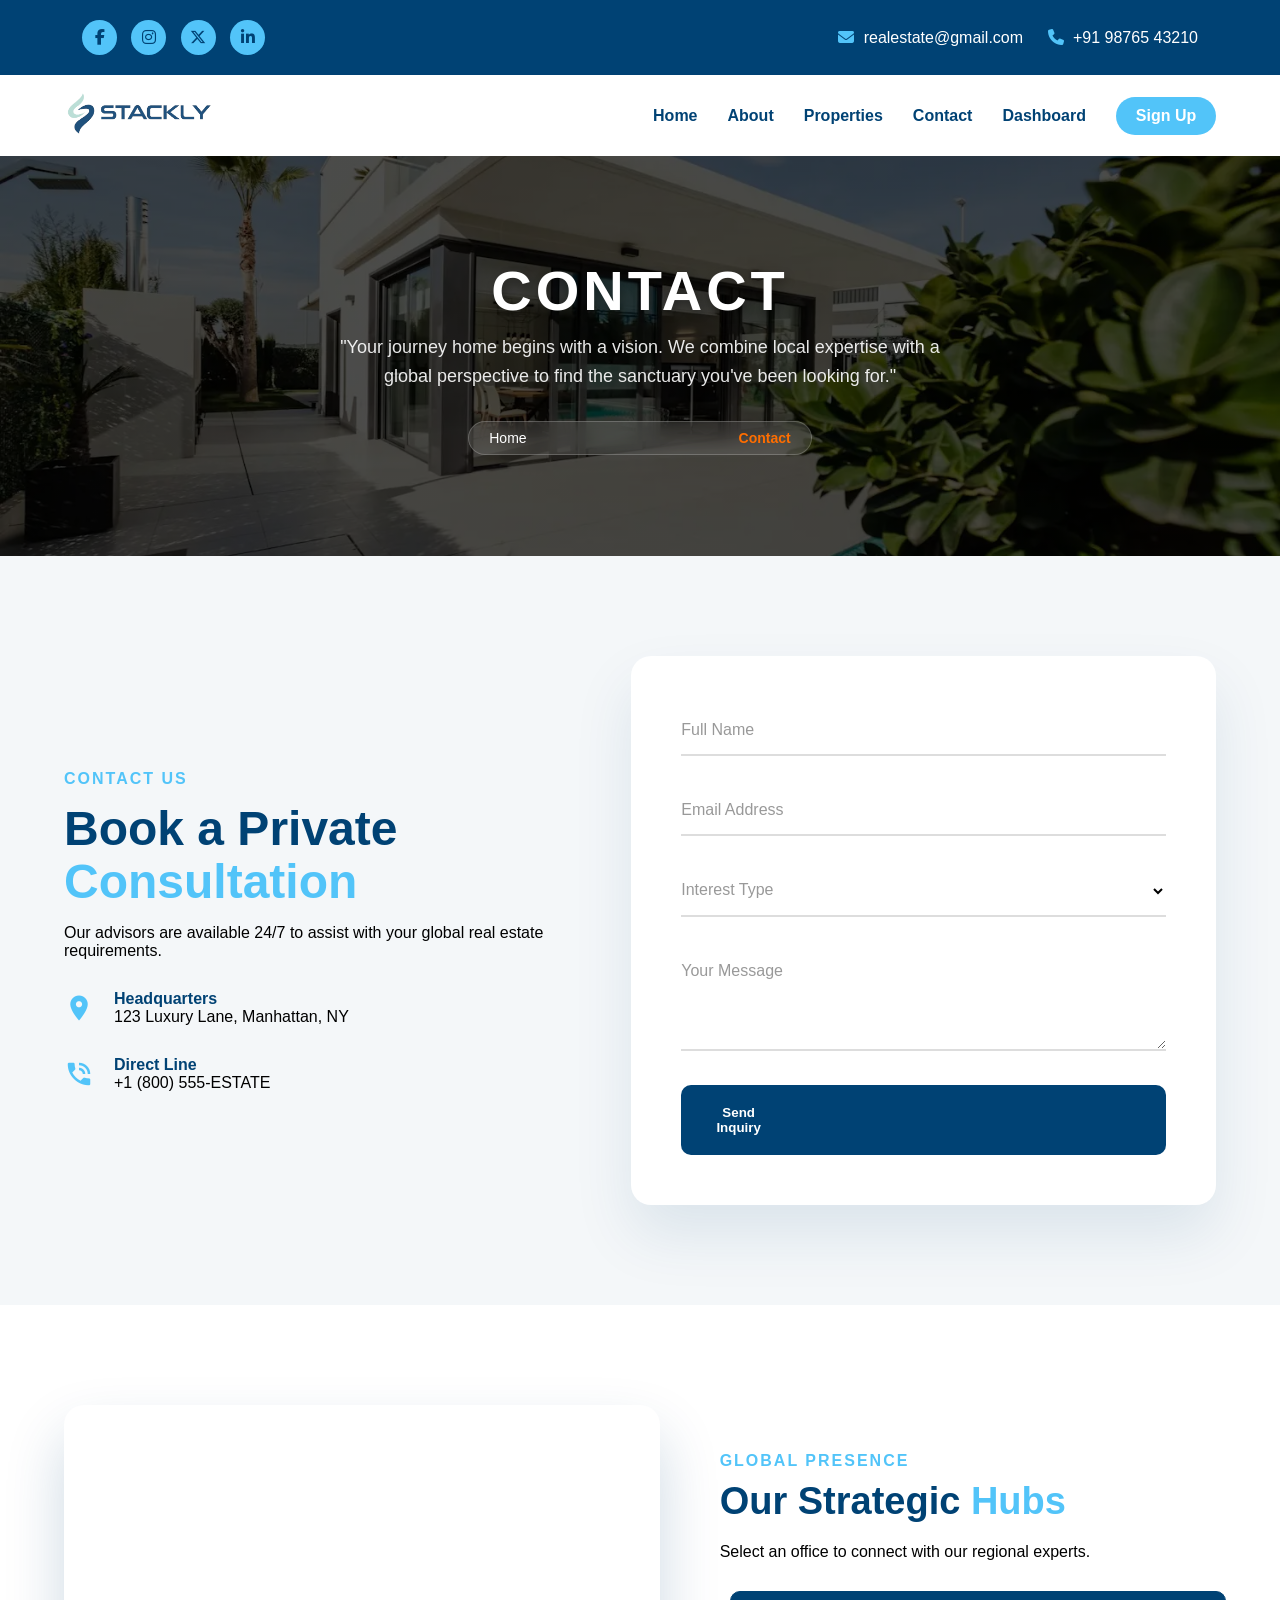
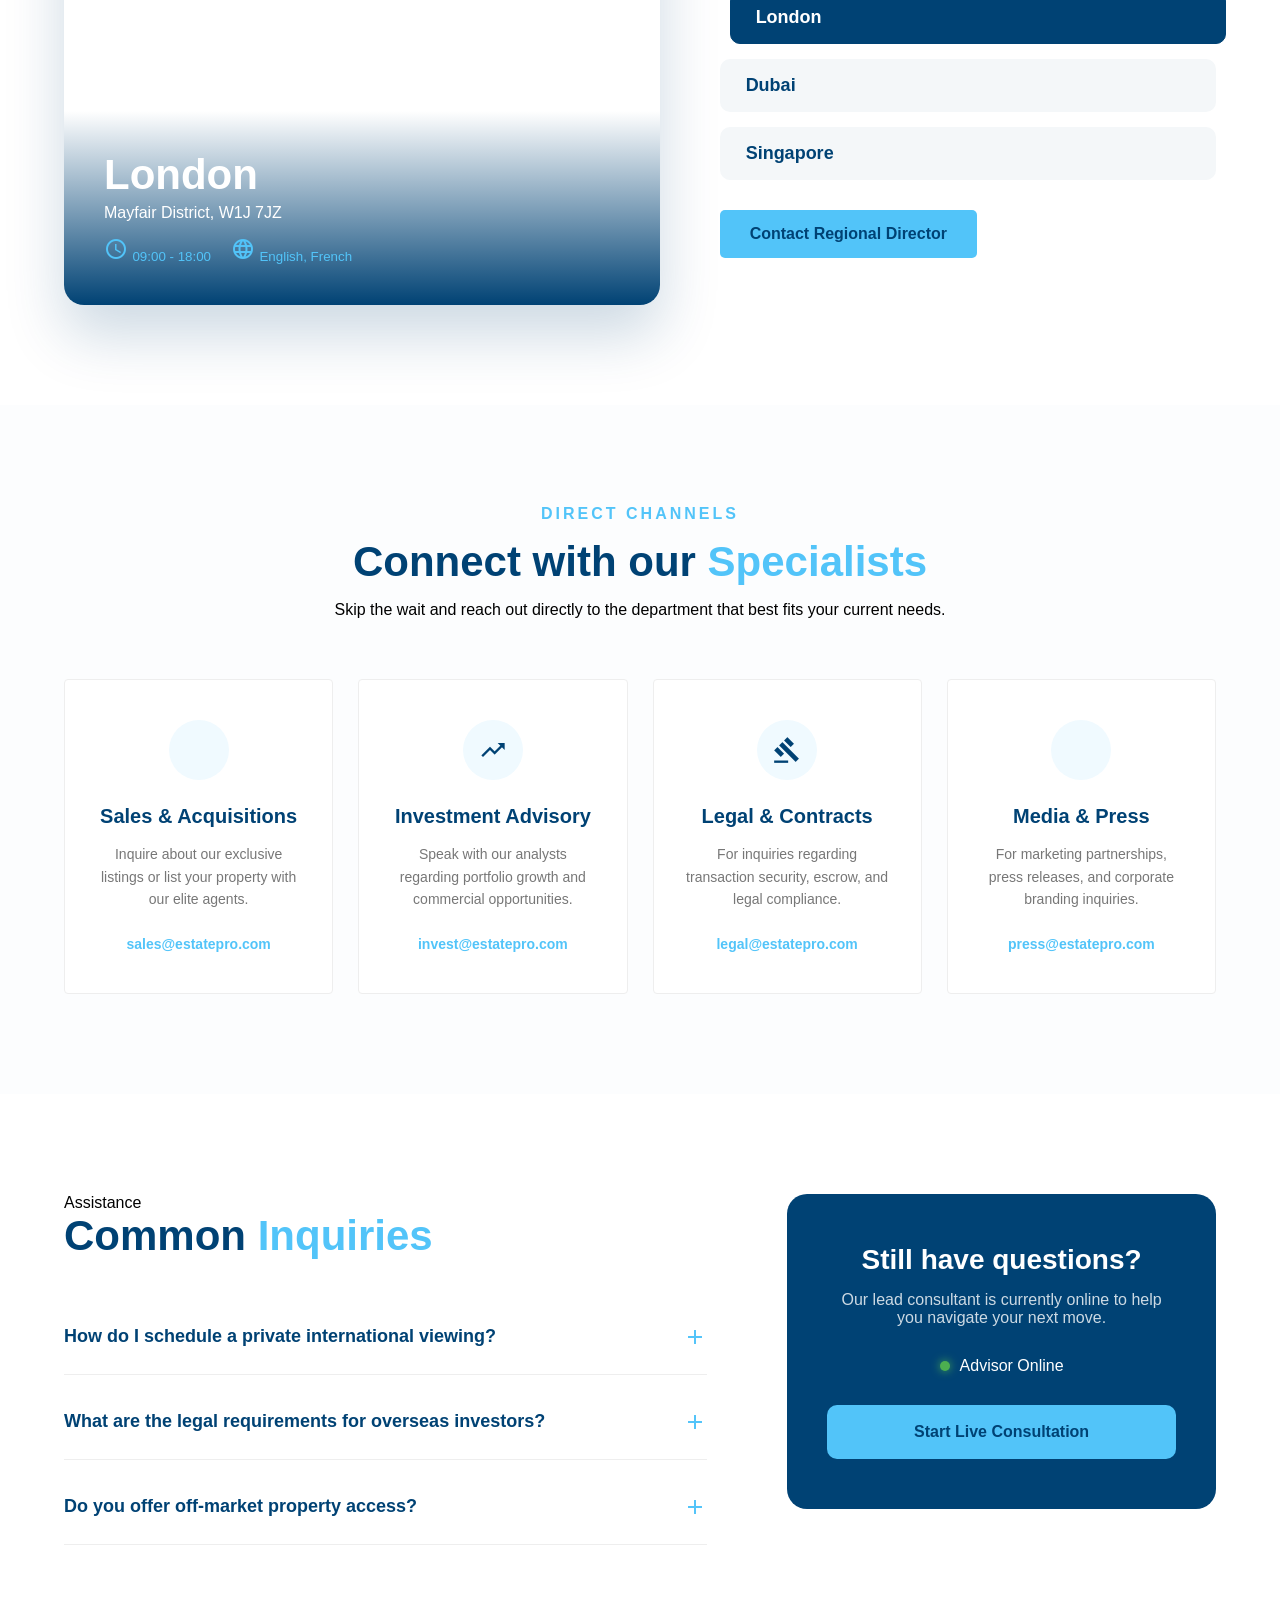
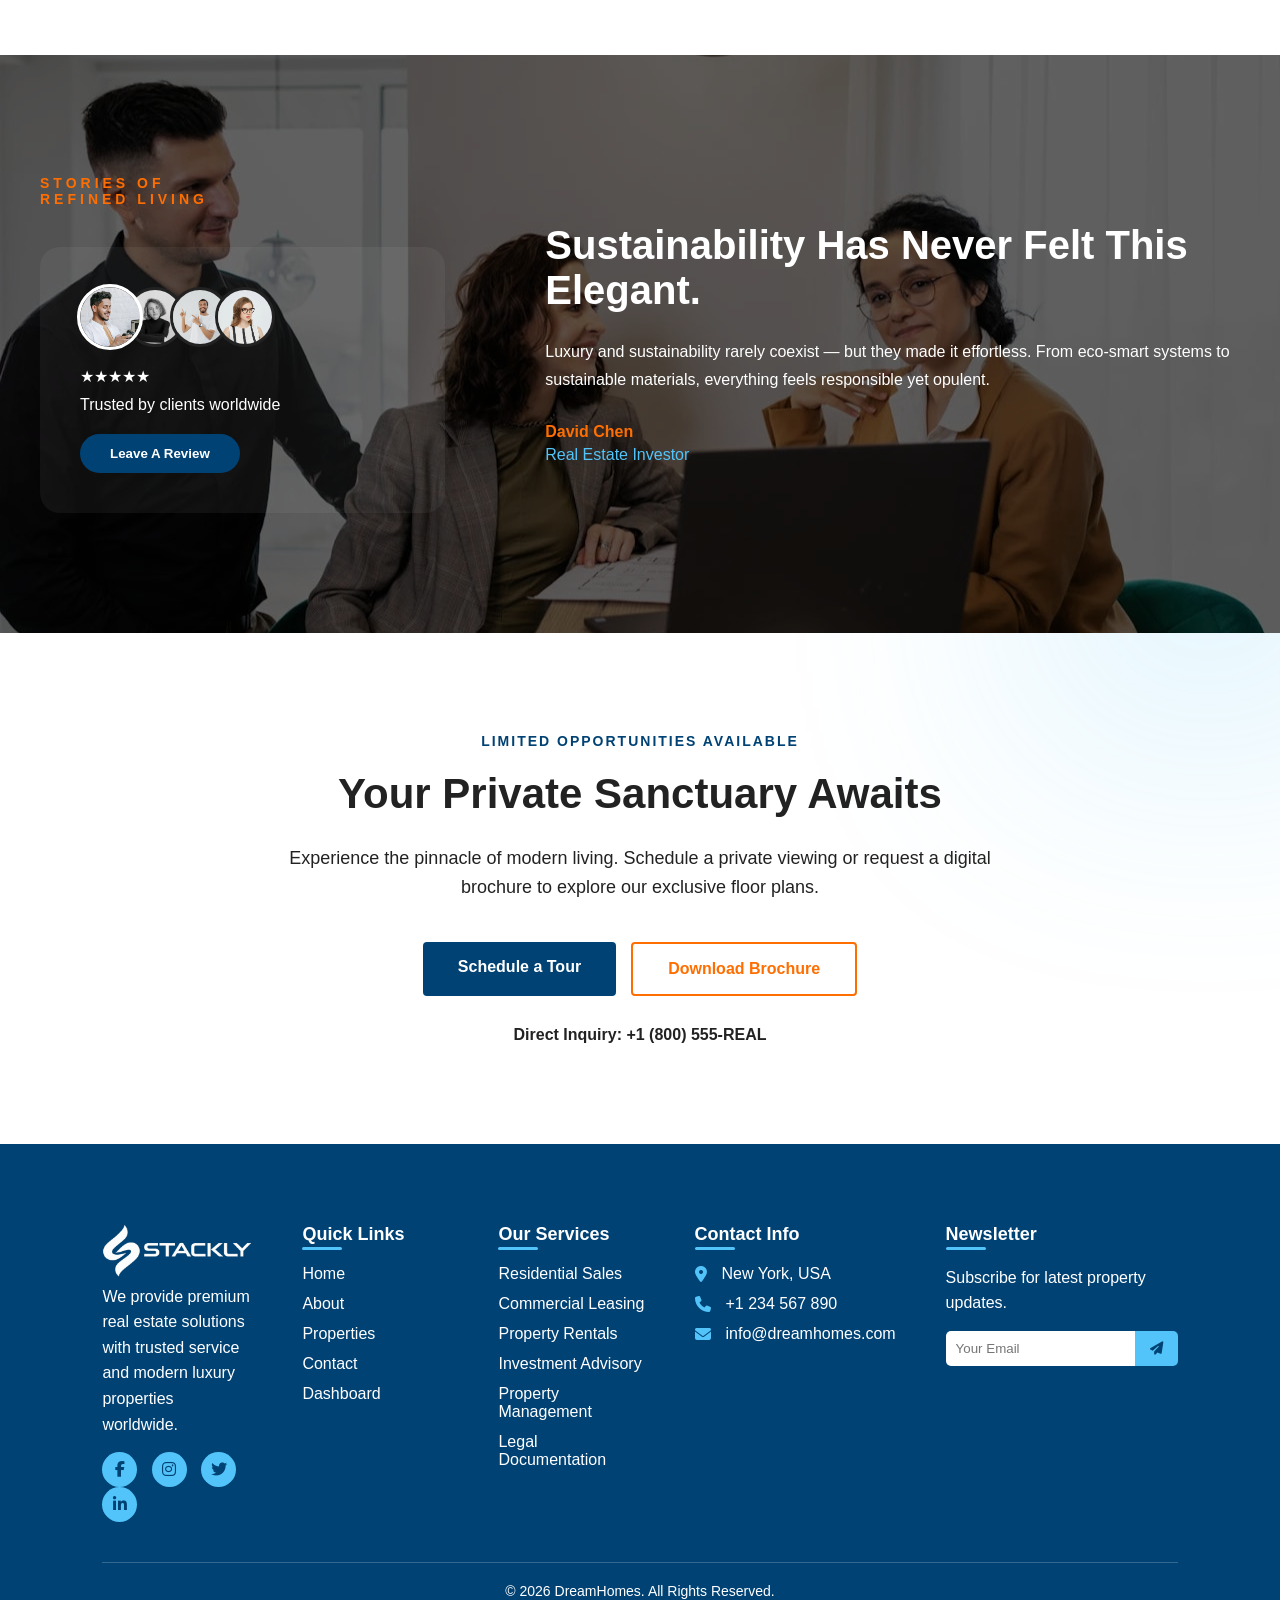
==== contact.html @ 5b85e0fb "Add files via upload" ====
<!DOCTYPE html>
<html lang="en">

<head>
    <meta charset="UTF-8">
    <meta name="viewport" content="width=device-width, initial-scale=1.0">
    <title>Real Estate</title>

    <link rel="icon" href="./bg remove.webp">
    <link rel="stylesheet" href="./contact.css">
    <link href="https://unpkg.com/aos@2.3.4/dist/aos.css" rel="stylesheet">
        <link href="https://fonts.googleapis.com/icon?family=Material+Icons" rel="stylesheet">

    <link rel="stylesheet" href="https://cdnjs.cloudflare.com/ajax/libs/font-awesome/6.5.1/css/all.min.css">
</head>

<body>
    <!-- TOP HEADER -->
    <header class="top-header">
        <div class="top-container">

            <div class="social-icons">
                <a href="./404.html"><i class="fa-brands fa-facebook-f"></i></a>
                <a href="./404.html"><i class="fa-brands fa-instagram"></i></a>
                <a href="./404.html"><i class="fa-brands fa-x-twitter"></i></a>
                <a href="./404.html"><i class="fa-brands fa-linkedin-in"></i></a>
            </div>

            <div class="contact-info">
                <span>
                    <a href="./404.html"><i class="fa-solid fa-envelope"></i> realestate@gmail.com</a>
                </span>
                <span>
                    <a href="./404.html"><i class="fa-solid fa-phone"></i> +91 98765 43210</a>
                </span>
            </div>

        </div>
    </header>


    <!-- MAIN HEADER -->
    <header class="main-header">
        <div class="nav-container">

            <div class="logo">
                <a href="#"><img src="./stackly.webp" alt="stackly" width="150px"></a>
            </div>

            <nav class="nav-links">
                <a href="./index.html">Home</a>
                <a href="./about.html">About</a>
                <a href="./properties.html">Properties</a>
                <a href="./contact.html">Contact</a>
                <a href="./dashboard.html">Dashboard</a>
                <a class="sign" href="./sign.html">Sign Up</a>
            </nav>

            <div class="hamburger" id="hamburger">
                <i class="fa-solid fa-bars"></i>
            </div>

        </div>
    </header>








    <div class="sec-hero-container" data-aos="fade-up">
        <h1>Contact</h1>
        <p class="hero-caption">"Your journey home begins with a vision. We combine local expertise with a global
            perspective to find the sanctuary you've been looking for."</p>

        <div class="breadcrumb">
            <a href="index.html">Home</a>
            <span class="material-icons">double_arrow</span>
            <a href="about.html" class="active">Contact</a>
        </div>
    </div>










    <section class="contact-premium">
    <div class="contact-container">
        <div class="contact-info-box">
            <span class="tag">Contact Us</span>
            <h2>Book a Private <br><span class="accent">Consultation</span></h2>
            <p>Our advisors are available 24/7 to assist with your global real estate requirements.</p>
            
            <div class="contact-methods">
                <div class="method-item">
                    <span class="material-icons">location_on</span>
                    <div>
                        <h4>Headquarters</h4>
                        <p>123 Luxury Lane, Manhattan, NY</p>
                    </div>
                </div>
                <div class="method-item">
                    <span class="material-icons">phone_in_talk</span>
                    <div>
                        <h4>Direct Line</h4>
                        <p>+1 (800) 555-ESTATE</p>
                    </div>
                </div>
            </div>
        </div>

        <div class="contact-form-wrapper">
            <form id="premium-form">
                <div class="input-group">
                    <input type="text" required>
                    <label>Full Name</label>
                </div>
                <div class="input-group">
                    <input type="email" required>
                    <label>Email Address</label>
                </div>
                <div class="input-group">
                    <select required>
                        <option value="" disabled selected></option>
                        <option>Residential Acquisition</option>
                        <option>Commercial Investment</option>
                        <option>Property Management</option>
                    </select>
                    <label>Interest Type</label>
                </div>
                <div class="input-group">
                    <textarea rows="4" required></textarea>
                    <label>Your Message</label>
                </div>
                <button type="submit" class="submit-btn">
                    <span>Send Inquiry</span>
                    <span class="material-icons">arrow_right_alt</span>
                </button>
            </form>
        </div>
    </div>
</section>









<section class="location-teleporter">
    <div class="teleport-container">
        <div class="teleport-window">
            <div id="city-bg" class="city-bg"></div>
            <div class="overlay-details">
                <h2 id="office-city">London</h2>
                <p id="office-address">Mayfair District, W1J 7JZ</p>
                <div class="office-stats">
                    <span><i class="material-icons">schedule</i> <small id="office-time">09:00 - 18:00</small></span>
                    <span><i class="material-icons">language</i> <small id="office-lang">English, French</small></span>
                </div>
            </div>
        </div>

        <div class="teleport-controls">
            <span class="pre-title">Global Presence</span>
            <h3>Our Strategic <span class="accent">Hubs</span></h3>
            <p>Select an office to connect with our regional experts.</p>
            
            <div class="city-selector">
                <button class="city-btn active" data-city="London" data-address="Mayfair District, W1J 7JZ" data-time="09:00 - 18:00" data-lang="English, French" data-img="https://images.unsplash.com/photo-1486406146926-c627a92ad1ab?auto=format&fit=crop&w=1200&q=80">London</button>
                <button class="city-btn" data-city="Dubai" data-address="Downtown Burj Khalifa, Level 88" data-time="08:00 - 17:00" data-lang="Arabic, English" data-img="https://images.unsplash.com/photo-1512453979798-5ea266f8880c?auto=format&fit=crop&w=1200&q=80">Dubai</button>
                <button class="city-btn" data-city="Singapore" data-address="Marina Bay Financial Centre" data-time="09:00 - 18:00" data-lang="Mandarin, English" data-img="https://images.unsplash.com/photo-1525625230556-8e8ad8aaad9d?auto=format&fit=crop&w=1200&q=80">Singapore</button>
            </div>

            <a href="tel:+123456789" class="call-action">
                Contact Regional Director
            </a>
        </div>
    </div>
</section>








<section class="support-grid-section">
    <div class="support-header">
        <span class="pre-title">Direct Channels</span>
        <h2>Connect with our <span class="accent">Specialists</span></h2>
        <p>Skip the wait and reach out directly to the department that best fits your current needs.</p>
    </div>

    <div class="support-wrapper">
        <div class="support-card">
            <div class="support-icon">
                <span class="material-icons">real_estate_agent</span>
            </div>
            <h3>Sales & Acquisitions</h3>
            <p>Inquire about our exclusive listings or list your property with our elite agents.</p>
            <a href="mailto:sales@estatepro.com" class="support-link">sales@estatepro.com</a>
        </div>

        <div class="support-card">
            <div class="support-icon">
                <span class="material-icons">trending_up</span>
            </div>
            <h3>Investment Advisory</h3>
            <p>Speak with our analysts regarding portfolio growth and commercial opportunities.</p>
            <a href="mailto:invest@estatepro.com" class="support-link">invest@estatepro.com</a>
        </div>

        <div class="support-card">
            <div class="support-icon">
                <span class="material-icons">gavel</span>
            </div>
            <h3>Legal & Contracts</h3>
            <p>For inquiries regarding transaction security, escrow, and legal compliance.</p>
            <a href="mailto:legal@estatepro.com" class="support-link">legal@estatepro.com</a>
        </div>

        <div class="support-card">
            <div class="support-icon">
                <span class="material-icons">campaign</span>
            </div>
            <h3>Media & Press</h3>
            <p>For marketing partnerships, press releases, and corporate branding inquiries.</p>
            <a href="mailto:press@estatepro.com" class="support-link">press@estatepro.com</a>
        </div>
    </div>
</section>









<section class="faq-cta-section">
    <div class="faq-container">
        <div class="faq-content">
            <span class="pre-title">Assistance</span>
            <h2>Common <span class="accent">Inquiries</span></h2>
            
            <div class="accordion">
                <div class="acc-item">
                    <div class="acc-header">
                        <span>How do I schedule a private international viewing?</span>
                        <i class="material-icons">add</i>
                    </div>
                    <div class="acc-body">
                        <p>We provide full concierge services, including private jet charters and luxury accommodations, for our international clients wishing to view properties in person.</p>
                    </div>
                </div>

                <div class="acc-item">
                    <div class="acc-header">
                        <span>What are the legal requirements for overseas investors?</span>
                        <i class="material-icons">add</i>
                    </div>
                    <div class="acc-body">
                        <p>Our in-house legal team specializes in international acquisitions, ensuring all tax structures and compliance measures are met for your specific region.</p>
                    </div>
                </div>

                <div class="acc-item">
                    <div class="acc-header">
                        <span>Do you offer off-market property access?</span>
                        <i class="material-icons">add</i>
                    </div>
                    <div class="acc-body">
                        <p>Yes, over 30% of our luxury portfolio is "Pocket Listings" which are never publicly advertised. Connect with a director for access.</p>
                    </div>
                </div>
            </div>
        </div>

        <div class="final-cta-card">
            <h3>Still have questions?</h3>
            <p>Our lead consultant is currently online to help you navigate your next move.</p>
            <div class="advisor-status">
                <div class="status-dot"></div>
                <span>Advisor Online</span>
            </div>
            <a href="#" class="chat-btn">Start Live Consultation</a>
        </div>
    </div>
</section>





    

    <section class="testimonials" data-aos="zoom-in">

        <div class="testimonial-overlay"></div>

        <div class="testimonial-wrapper">

            <div class="testimonial-left">

                <h5 class="small-heading">STORIES OF<br>REFINED LIVING</h5>

                <div class="testimonial-card">

                    <div class="user-thumbs">
                        <img src="./m2-testi.webp" data-id="0" class="active">
                        <img src="./f1-testi.webp" data-id="1">
                        <img src="./m3-testi.webp" data-id="2">
                        <img src="./f3-testi.webp" data-id="3">
                    </div>

                    <div class="rating">
                        ★★★★★
                    </div>

                    <p>Trusted by clients worldwide</p>

                    <button>Leave A Review</button>

                </div>

            </div>

            <div class="testimonial-right">

                <div class="testimonial-content active">
                    <h2>Sustainability Has Never Felt This Elegant.</h2>
                    <p>
                        Luxury and sustainability rarely coexist — but they made it effortless.
                        From eco-smart systems to sustainable materials, everything feels
                        responsible yet opulent.
                    </p>
                    <div class="client-info">
                        <h4>David Chen</h4>
                        <span>Real Estate Investor</span>
                    </div>
                </div>

                <div class="testimonial-content">
                    <h2>A Seamless Buying Experience.</h2>
                    <p>
                        The team guided us with transparency and expertise.
                        The process was smooth and stress-free.
                    </p>
                    <div class="client-info">
                        <h4>Maria Johnson</h4>
                        <span>Property Buyer</span>
                    </div>
                </div>

                <div class="testimonial-content">
                    <h2>Premium Properties Delivered.</h2>
                    <p>
                        Exceptional listings and strong ROI support.
                        Highly professional service throughout.
                    </p>
                    <div class="client-info">
                        <h4>Arjun Mehta</h4>
                        <span>Entrepreneur</span>
                    </div>
                </div>

                <div class="testimonial-content">
                    <h2>Highly Recommended Experts.</h2>
                    <p>
                        Honest advice and excellent investment planning.
                        Truly a trusted real estate partner.
                    </p>
                    <div class="client-info">
                        <h4>Sophia Lee</h4>
                        <span>Investor</span>
                    </div>
                </div>

            </div>

        </div>

    </section>









    <section class="cta-luxury">
        <div class="cta-overlay"></div>
        <div class="cta-content">
            <span class="cta-subtitle">Limited Opportunities Available</span>
            <h2 class="cta-title">Your Private Sanctuary Awaits</h2>
            <p class="cta-description">
                Experience the pinnacle of modern living. Schedule a private viewing or
                request a digital brochure to explore our exclusive floor plans.
            </p>

            <div class="cta-actions">
                <a href="./404.html" class="btn-main">Schedule a Tour</a>
                <a href="./404.html" class="btn-outline">Download Brochure</a>
            </div>

            <div class="cta-footer">
                <p>Direct Inquiry: <span>+1 (800) 555-REAL</span></p>
            </div>
        </div>
    </section>







    <footer class="footer">

        <div class="footer-container">

             <div class="footer-col">
                <a class="footer-logo" href="#"><img src="./white.webp" alt="" width="150px"></a>
                <p>
                    We provide premium real estate solutions with trusted service
                    and modern luxury properties worldwide.
                </p>

                <div class="social-icons">
                    <a href="./404.html"><i class="fab fa-facebook-f"></i></a>
                    <a href="./404.html"><i class="fab fa-instagram"></i></a>
                    <a href="./404.html"><i class="fab fa-twitter"></i></a>
                    <a href="./404.html"><i class="fab fa-linkedin-in"></i></a>
                </div>
            </div>

             <div class="footer-col">
                <h3>Quick Links</h3>
                <ul>
                    <li><a href="./index.html">Home</a></li>
                    <li><a href="./about.html">About</a></li>
                    <li><a href="./properties.html">Properties</a></li>
                    <li><a href="./contact.html">Contact</a></li>
                    <li><a href="./dashboard.html">Dashboard</a></li>
                </ul>
            </div>

             <div class="footer-col">
                <h3>Our Services</h3>
                <ul>
                    <li><a href="./404.html">Residential Sales</a></li>
                    <li><a href="./404.html">Commercial Leasing</a></li>
                    <li><a href="./404.html">Property Rentals</a></li>
                    <li><a href="./404.html">Investment Advisory</a></li>
                    <li><a href="./404.html">Property Management</a></li>
                    <li><a href="./404.html">Legal Documentation</a></li>
                </ul>
            </div>

             <div class="footer-col">
                <h3>Contact Info</h3>
                <ul class="contact-info">
                    <li><i class="fa-solid fa-location-dot"></i> New York, USA</li>
                    <li><i class="fa-solid fa-phone"></i> +1 234 567 890</li>
                    <li><i class="fa-solid fa-envelope"></i> info@dreamhomes.com</li>
                </ul>
            </div>

             <div class="footer-col">
                <h3>Newsletter</h3>
                <p>Subscribe for latest property updates.</p>

                <form class="footer-form" action="./404.html" method="GET">
                    <input type="email" placeholder="Your Email" required>
                    <button type="submit">
                        <i class="fa-solid fa-paper-plane"></i>
                    </button>
                </form>
            </div>

        </div>

        <div class="footer-bottom">
            <p>© 2026 DreamHomes. All Rights Reserved.</p>
        </div>

    </footer>



    <script src="./contact.js"></script>



    <script src="https://unpkg.com/aos@2.3.4/dist/aos.js"></script>
    <script>
        AOS.init({
            duration: 900,
            easing: 'ease-in-out',
            once: true,   // animation runs only once
        });
    </script>


</body>

</html>
---- contact.css ----
:root {
    --white: rgb(255, 255, 255);
    --black: rgb(34, 34, 34);
    --dark: rgb(0, 66, 116);
    --light: rgb(82, 196, 249);
    --orange: rgb(255, 110, 0);

    --h1: 40px;
    --h3: 26px;

    --p: 16px;
}

* {
    margin: 0;
    padding: 0;
    box-sizing: border-box;
}

body {
    font-family: Arial, sans-serif;
}

.top-header {
    background: var(--dark);
    color: var(--white);
    padding: 8px 0;
    font-size: var(--p);
    padding: 20px;
}

.top-container {
    width: 90%;
    margin: auto;
    display: flex;
    justify-content: space-between;
    align-items: center;
}

.social-icons a {
    margin-right: 15px;
    color: var(--white);
    font-size: var(--p);
    transition: 0.3s;
}

.social-icons a:hover {
    color: var(--gold);
}

.contact-info span a {
    text-decoration: none;
    color: var(--white);
    transition: 0.3s;
}

.contact-info span a:hover {
    color: var(--gold);
}

.contact-info i {
    margin-right: 5px;
    color: var(--light);
}

.contact-info span {
    margin-left: 20px;
}

.main-header {
    background: var(--white);
    box-shadow: 0 2px 8px rgba(0, 0, 0, 0.05);
    position: relative;
}

.nav-container {
    width: 90%;
    margin: auto;
    display: flex;
    justify-content: space-between;
    align-items: center;
    padding: 15px 0;
}

.logo h3 {
    font-size: var(--h3);
}

.nav-links {
    display: flex;
    flex-direction: row;
    justify-content: flex-start;
    align-items: center;
    gap: 30px;
    font-weight: bold;
}

.nav-links a {
    text-decoration: none;
    color: var(--dark);
    font-size: var(--p);
    transition: 0.3s;
}

.nav-links a:hover {
    color: var(--light);
}

.nav-links .sign {
    background-color: var(--light);
    width: 100px;
    border-radius: 50px;
    text-align: center;
    color: var(--white);
    padding: 10px;
    transition: 0.3s;
}

.nav-links .sign:hover {
    color: var(--black);
}

.hamburger {
    display: none;
    font-size: 22px;
    cursor: pointer;
    color: var(--dark);
}

body.menu-open {
    overflow: hidden;
    position: fixed;
    width: 100%;
}


@media (max-width:768px) {

    .top-header .top-container .social-icons {
        display: grid;
        grid-template-columns: repeat(2, 1fr);
    }

    .top-header .top-container .contact-info {
        display: flex;
        flex-direction: column;
    }

    .nav-links {
        position: fixed;
        top: 200px;
        left: 0;
        width: 100%;
        height: 70vh;
        background: var(--white);
        flex-direction: column;
        justify-content: center;
        align-items: center;
        gap: 40px;
        transform: translateX(-100%);
        transition: 0.4s ease;
        z-index: 9999;
        overflow-y: auto;
    }

    .nav-links.active {
        transform: translateX(0);
    }

    .hamburger {
        display: block;
    }

}








.sec-hero-container {
    position: relative;
    height: 400px; 
    width: 100%;
    display: flex;
    flex-direction: column;
    justify-content: center;
    align-items: center;
    overflow: hidden;
    color: var(--white);
    text-align: center;
}

.sec-hero-container::before {
    content: '';
    position: absolute;
    top: 0;
    left: 0;
    width: 100%;
    height: 100%;
    background-image: linear-gradient(rgba(0,0,0, 0.7), rgba(0,0,0, 0.7)), 
                      url('./indicator.webp');
    background-size: cover;
    background-position: center;
    z-index: -1;
    animation: houseZoom 20s infinite alternate ease-in-out;
}

@keyframes houseZoom {
    0% {
        transform: scale(1) rotate(0deg);
    }
    100% {
        transform: scale(1.15) rotate(1deg); 
    }
}

.sec-hero-container h1 {
    font-size: 56px;
    font-weight: 800;
    margin-bottom: 10px;
    text-transform: uppercase;
    letter-spacing: 4px;
    text-shadow: 2px 4px 10px rgba(0,0,0,0.3);
}

.hero-caption {
    max-width: 600px;
    font-size: 18px;
    line-height: 1.6;
    color: var(--white);
    opacity: 0.9;
    margin-bottom: 30px;
    font-weight: 300;
}

.breadcrumb {
    display: flex;
    align-items: center;
    gap: 10px;
    background: rgba(255, 255, 255, 0.1);
    backdrop-filter: blur(10px);
    padding: 8px 20px;
    border-radius: 50px;
    border: 1px solid rgba(255, 255, 255, 0.2);
}

.breadcrumb a {
    color: var(--white);
    text-decoration: none;
    font-size: 14px;
    transition: color 0.3s;
}

.breadcrumb a.active {
    color: var(--orange);
    font-weight: 700;
}

.breadcrumb .material-icons {
    font-size: 16px;
    color: var(--orange);
}

@media (max-width: 768px) {
    .sec-hero-container {
        height: 300px;
    }

    .sec-hero-container h1 {
        font-size: 38px;
        letter-spacing: 2px;
    }

    .hero-caption {
        font-size: 15px;
        padding: 0 20px;
        margin-bottom: 20px;
    }

    .breadcrumb {
        padding: 6px 15px;
    }
    
    .breadcrumb a {
        font-size: 12px;
    }
}








:root {
    --white: rgb(255, 255, 255);
    --dark: rgb(0, 66, 116);
    --light: rgb(82, 196, 249);
    --gray: #f4f7f9;
}

.contact-premium {
    padding: 100px 5%;
    background-color: var(--gray);
}

.contact-container {
    max-width: 1200px;
    margin: 0 auto;
    display: grid;
    grid-template-columns: 1fr 1.2fr;
    gap: 80px;
    align-items: center;
}

.contact-info-box h2 {
    font-size: 48px;
    color: var(--dark);
    line-height: 1.1;
    margin: 15px 0;
}

.contact-info-box .accent { color: var(--light); }
.contact-info-box .tag { color: var(--light); font-weight: 700; text-transform: uppercase; letter-spacing: 2px; }

.method-item {
    display: flex;
    gap: 20px;
    margin-top: 30px;
    align-items: center;
}

.method-item span { color: var(--light); font-size: 30px; }
.method-item h4 { color: var(--dark); margin: 0; }

/* --- Floating Label Form --- */
.contact-form-wrapper {
    background: var(--white);
    padding: 50px;
    border-radius: 20px;
    box-shadow: 0 30px 60px rgba(0, 66, 116, 0.1);
}

.input-group {
    position: relative;
    margin-bottom: 30px;
}

.input-group input, .input-group select, .input-group textarea {
    width: 100%;
    padding: 15px 0;
    border: none;
    border-bottom: 2px solid #ddd;
    outline: none;
    font-size: 16px;
    background: transparent;
    transition: 0.3s;
}

.input-group label {
    position: absolute;
    top: 15px;
    left: 0;
    color: #999;
    pointer-events: none;
    transition: 0.3s;
}

 .input-group input:focus ~ label,
.input-group input:valid ~ label,
.input-group textarea:focus ~ label,
.input-group textarea:valid ~ label,
.input-group select:focus ~ label,
.input-group select:valid ~ label {
    top: -10px;
    font-size: 12px;
    color: var(--light);
    font-weight: 700;
}

.input-group input:focus, .input-group textarea:focus {
    border-bottom-color: var(--light);
}

.submit-btn {
    width: 100%;
    padding: 20px;
    background: var(--dark);
    color: var(--white);
    border: none;
    border-radius: 10px;
    font-weight: 700;
    display: flex;
    justify-content: center;
    align-items: center;
    gap: 10px;
    cursor: pointer;
    transition: 0.3s;
}

.submit-btn:hover {
    background: var(--light);
    color: var(--dark);
    transform: translateY(-5px);
}

 @media (max-width: 768px) {
    .contact-container { grid-template-columns: 1fr; gap: 50px; }
    .contact-info-box h2 { font-size: 32px; }
    .contact-form-wrapper { padding: 30px 20px; }
}





:root {
    --dark: rgb(0, 66, 116);
    --light: rgb(82, 196, 249);
    --white: #ffffff;
}

.location-teleporter {
    padding: 100px 5%;
    background: var(--white);
}

.teleport-container {
    max-width: 1200px;
    margin: 0 auto;
    display: grid;
    grid-template-columns: 1.2fr 1fr;
    gap: 60px;
    align-items: center;
}

/* Image Window Styling */
.teleport-window {
    position: relative;
    height: 500px;
    border-radius: 20px;
    overflow: hidden;
    box-shadow: 0 30px 60px rgba(0, 66, 116, 0.2);
}

.city-bg {
    width: 100%;
    height: 100%;
    background-size: cover;
    background-position: center;
    background-image: url('https://images.unsplash.com/photo-1486406146926-c627a92ad1ab?auto=format&fit=crop&w=1200&q=80');
    transition: transform 1s cubic-bezier(0.19, 1, 0.22, 1), opacity 0.5s;
}

.overlay-details {
    position: absolute;
    bottom: 0;
    left: 0;
    width: 100%;
    padding: 40px;
    background: linear-gradient(transparent, var(--dark));
    color: var(--white);
}

.overlay-details h2 { font-size: 42px; margin-bottom: 5px; }

.office-stats {
    display: flex;
    gap: 20px;
    margin-top: 15px;
    color: var(--light);
}

/* Control Panel Styling */
.teleport-controls .pre-title { color: var(--light); font-weight: 700; text-transform: uppercase; letter-spacing: 2px; }
.teleport-controls h3 { font-size: 38px; color: var(--dark); margin: 10px 0 20px; }
.teleport-controls .accent { color: var(--light); }

.city-selector {
    display: flex;
    flex-direction: column;
    gap: 15px;
    margin: 30px 0;
}

.city-btn {
    text-align: left;
    padding: 15px 25px;
    background: #f4f7f9;
    border: 1px solid transparent;
    border-radius: 10px;
    font-size: 18px;
    font-weight: 600;
    color: var(--dark);
    cursor: pointer;
    transition: 0.3s;
}

.city-btn.active {
    background: var(--dark);
    color: var(--white);
    border-color: var(--dark);
    transform: translateX(10px);
}

.call-action {
    display: inline-block;
    padding: 15px 30px;
    background: var(--light);
    color: var(--dark);
    text-decoration: none;
    font-weight: 800;
    border-radius: 5px;
    transition: 0.3s;
}

/* --- 768px MEDIA QUERY --- */
@media (max-width: 768px) {
    .teleport-container { grid-template-columns: 1fr; }
    .teleport-window { height: 350px; }
    .city-btn.active { transform: translateX(0) translateY(-5px); }
    .overlay-details h2 { font-size: 28px; }
}








:root {
    --white: rgb(255, 255, 255);
    --dark: rgb(0, 66, 116);
    --light: rgb(82, 196, 249);
    --bg-soft: #fcfdfe;
}

.support-grid-section {
    padding: 100px 5%;
    background-color: var(--bg-soft);
    text-align: center;
}

.support-header {
    max-width: 700px;
    margin: 0 auto 60px;
}

.support-header .pre-title { 
    color: var(--light); 
    text-transform: uppercase; 
    letter-spacing: 3px; 
    font-weight: 700;
}

.support-header h2 { 
    font-size: 42px; 
    color: var(--dark); 
    margin: 15px 0; 
}

.support-header .accent { color: var(--light); }

/* --- Grid Styles --- */
.support-wrapper {
    display: grid;
    grid-template-columns: repeat(4, 1fr);
    gap: 25px;
    max-width: 1300px;
    margin: 0 auto;
}

.support-card {
    background: var(--white);
    padding: 40px 30px;
    border-radius: 4px; /* Boxy premium look */
    border: 1px solid #eee;
    transition: all 0.4s cubic-bezier(0.165, 0.84, 0.44, 1);
    display: flex;
    flex-direction: column;
    align-items: center;
    cursor: default;
}

.support-icon {
    width: 60px;
    height: 60px;
    background: #f0faff;
    border-radius: 50%;
    display: flex;
    align-items: center;
    justify-content: center;
    margin-bottom: 25px;
    transition: 0.3s;
}

.support-icon span {
    color: var(--dark);
    font-size: 28px;
}

.support-card h3 {
    font-size: 20px;
    color: var(--dark);
    margin-bottom: 15px;
}

.support-card p {
    font-size: 14px;
    color: #777;
    line-height: 1.6;
    margin-bottom: 25px;
}

.support-link {
    color: var(--light);
    text-decoration: none;
    font-weight: 700;
    font-size: 14px;
    border-bottom: 1px solid transparent;
    transition: 0.3s;
}

/* --- Hover States --- */
.support-card:hover {
    transform: translateY(-10px);
    box-shadow: 0 20px 40px rgba(0, 66, 116, 0.08);
    border-color: var(--light);
}

.support-card:hover .support-icon {
    background: var(--light);
}

.support-card:hover .support-icon span {
    color: var(--white);
}

.support-card:hover .support-link {
    border-bottom-color: var(--light);
}

/* --- 768px MEDIA QUERY --- */
@media (max-width: 1024px) {
    .support-wrapper { grid-template-columns: repeat(2, 1fr); }
}

@media (max-width: 768px) {
    .support-wrapper { grid-template-columns: 1fr; }
    .support-header h2 { font-size: 32px; }
    .support-card { padding: 30px 20px; }
}








:root {
    --white: rgb(255, 255, 255);
    --dark: rgb(0, 66, 116);
    --light: rgb(82, 196, 249);
}

.faq-cta-section {
    padding: 100px 5%;
    background-color: var(--white);
}

.faq-container {
    max-width: 1200px;
    margin: 0 auto;
    display: grid;
    grid-template-columns: 1.5fr 1fr;
    gap: 80px;
    align-items: flex-start;
}

.faq-content h2 { font-size: 42px; color: var(--dark); margin-bottom: 40px; }
.faq-content .accent { color: var(--light); }

/* --- Accordion Styling --- */
.acc-item {
    border-bottom: 1px solid #eee;
    margin-bottom: 10px;
}

.acc-header {
    display: flex;
    justify-content: space-between;
    align-items: center;
    padding: 25px 0;
    cursor: pointer;
    font-weight: 700;
    color: var(--dark);
    font-size: 18px;
    transition: 0.3s;
}

.acc-header i { 
    color: var(--light); 
    transition: transform 0.4s ease; 
}

.acc-body {
    max-height: 0;
    overflow: hidden;
    transition: max-height 0.4s cubic-bezier(0, 1, 0, 1);
}

.acc-body p {
    padding-bottom: 25px;
    color: #666;
    line-height: 1.8;
}

/* Active State */
.acc-item.active .acc-body {
    max-height: 1000px;
    transition: max-height 1s ease-in;
}

.acc-item.active .acc-header i {
    transform: rotate(45deg); /* Plus becomes an X */
}

/* --- Final CTA Card --- */
.final-cta-card {
    background: var(--dark);
    padding: 50px 40px;
    border-radius: 20px;
    color: var(--white);
    text-align: center;
    position: sticky;
    top: 100px;
}

.final-cta-card h3 { font-size: 28px; margin-bottom: 15px; }
.final-cta-card p { opacity: 0.8; margin-bottom: 30px; }

.advisor-status {
    display: flex;
    align-items: center;
    justify-content: center;
    gap: 10px;
    margin-bottom: 30px;
}

.status-dot {
    width: 10px;
    height: 10px;
    background: #4caf50;
    border-radius: 50%;
    box-shadow: 0 0 10px #4caf50;
    animation: blink 1.5s infinite;
}

@keyframes blink {
    0% { opacity: 1; }
    50% { opacity: 0.4; }
    100% { opacity: 1; }
}

.chat-btn {
    display: block;
    background: var(--light);
    color: var(--dark);
    padding: 18px;
    text-decoration: none;
    font-weight: 800;
    border-radius: 10px;
    transition: 0.3s;
}

.chat-btn:hover { background: var(--white); transform: scale(1.05); }

/* --- 768px MEDIA QUERY --- */
@media (max-width: 768px) {
    .faq-container { grid-template-columns: 1fr; }
    .final-cta-card { position: static; margin-top: 50px; }
    .faq-content h2 { font-size: 32px; }
}







.testimonials {
    position: relative;
    padding: 120px 20px;
    background: url("./testimonial.webp") center/cover no-repeat;
    color: var(--white);
    overflow: hidden;
}

.testimonial-overlay {
    position: absolute;
    top: 0;
    left: 0;
    width: 100%;
    height: 100%;
    background: rgba(0, 0, 0, 0.6);
    z-index: 1;
}

.testimonial-wrapper {
    position: relative;
    z-index: 2;
    max-width: 1200px;
    margin: auto;
    display: flex;
    justify-content: space-between;
    align-items: center;
    gap: 100px;
}

.testimonial-left {
    width: 35%;
}

.small-heading {
    letter-spacing: 4px;
    font-size: 14px;
    margin-bottom: 40px;
    color: var(--orange);
}

.testimonial-card {
    background: rgba(255, 255, 255, 0.05);
    padding: 40px;
    border-radius: 20px;
}

.user-thumbs {
    display: flex;
    align-items: center;
    margin-bottom: 20px;
}

.user-thumbs img {
    width: 60px;
    height: 60px;
    border-radius: 50%;
    object-fit: cover;
    margin-left: -15px;
    border: 3px solid var(--black);
    cursor: pointer;
    transition: 0.3s;
}

.user-thumbs img:first-child {
    margin-left: 0;
}

.user-thumbs img:hover,
.user-thumbs img.active {
    transform: scale(1.1);
    border-color: var(--white);
}

.rating {
    color: var(--white);
    margin-bottom: 10px;
}

.testimonial-card p {
    color: var(--white);
    margin-bottom: 20px;
}

.testimonial-card button {
    background: var(--dark);
    color: var(--white);
    border: none;
    padding: 12px 30px;
    border-radius: 30px;
    cursor: pointer;
    transition: 0.3s;
    font-weight: bold;
}

.testimonial-card button:hover {
    background: var(--white);
    color: var(--black);
}

.testimonial-right {
    width: 60%;
    position: relative;
}

.testimonial-content {
    position: absolute;
    opacity: 0;
    transition: 0.5s ease;
}

.testimonial-content.active {
    position: relative;
    opacity: 1;
}

.testimonial-content h2 {
    font-size: 40px;
    margin-bottom: 25px;
}

.testimonial-content p {
    color: var(--white);
    line-height: 1.7;
    margin-bottom: 30px;
}

.client-info h4 {
    color: var(--orange);
    margin-bottom: 5px;
}

.client-info span {
    color: var(--light);
}

@media(max-width:768px) {

    .testimonial-wrapper {
        flex-direction: column;
        gap: 50px;
        text-align: center;
    }

    .testimonial-left,
    .testimonial-right {
        width: 100%;
    }

    .testimonial-content h2 {
        font-size: 24px;
    }

}










 .cta-luxury {
    position: relative;
     padding: 100px 20px;
    text-align: center;
    overflow: hidden;
    display: flex;
    justify-content: center;
    align-items: center;
    color: var(--black);
}

 .cta-luxury::before {
    content: '';
    position: absolute;
    top: -50%;
    right: -10%;
    width: 400px;
    height: 400px;
    background: var(--light);
    filter: blur(120px);
    opacity: 0.15;
    pointer-events: none;
}

.cta-content {
    position: relative;
    max-width: 750px;
    z-index: 2;
}

.cta-subtitle {
    color: var(--dark);
     text-transform: uppercase;
    letter-spacing: 2px;
    font-size: 14px;
    font-weight: 600;
    display: block;
    margin-bottom: 20px;
}

.cta-title {
    color: var(--black);
    font-size: 42px;
    font-weight: 700;
    line-height: 1.2;
    margin-bottom: 25px;
}

.cta-description {
    color: var(--black);
    font-size: 18px;
    line-height: 1.6;
    margin-bottom: 40px;
}

.cta-actions {
    display: flex;
    gap: 15px;
    justify-content: center;
    margin-bottom: 30px;
}

 .btn-main {
    background: var(--dark);
    color: var(--white);
    padding: 16px 35px;
    text-decoration: none;
    font-weight: 700;
    border-radius: 4px;
    transition: transform 0.3s ease, background 0.3s ease;
 }

 .btn-outline {
    background: transparent;
    color: var(--orange);
    padding: 16px 35px;
    text-decoration: none;
    font-weight: 600;
    border-radius: 4px;
    border: 2px solid var(--orange);
    transition: all 0.3s ease;
}

.btn-main:hover {
    background: var(--dark);
    color: var(--light);
    transform: translateY(-3px);
}

.btn-outline:hover {
    background: var(--light);
    color: var(--white);
    border: none;
}

.cta-footer-text {
    font-size: 14px;
    color: var(--light);
    margin-top: 20px;
    font-weight: 500;
}

.cta-footer p{
    font-weight: bold;
}

 @media (max-width: 768px) {
    .cta-luxury {
        padding: 80px 24px;
    }

    .cta-title {
        font-size: 32px;
    }

    .cta-actions {
        flex-direction: column;
        align-items: center;
        width: 100%;
    }

    .btn-main,
    .btn-outline {
        width: 100%;
        max-width: 320px;
        text-align: center;
        padding: 14px 20px;
    }
}





.footer {
     background: var(--dark);
    color: var(--white);
    padding: 80px 8% 30px;
}

.footer-container {
    display: grid;
    grid-template-columns: repeat(5, 1fr);
    gap: 50px;
    margin-bottom: 40px;
}

.footer-logo {
    font-size: 28px;
    color: var(--light);
    margin-bottom: 20px;
}

.footer-col h3 {
    margin-bottom: 20px;
    font-size: 18px;
    position: relative;
}

.footer-col h3::after {
    content: "";
    position: absolute;
    left: 0;
    bottom: -5px;
    width: 40px;          
    height: 3px;           
    background: var(--light); 
    border-radius: 5px;
}

.footer-col p {
    line-height: 1.6;
    margin-bottom: 15px;
}

 .footer-col ul {
    list-style: none;
    padding: 0;
}

.footer-col ul li {
    margin-bottom: 12px;
}

.footer-col ul li a {
    text-decoration: none;
    color: var(--white);
    transition: 0.3s;
}

.footer-col ul li a i {
    margin-right: 8px;
    color: var(--light);
}

.footer-col ul li a:hover {
    color: var(--light);
}

 .contact-info li {
    display: flex;
    align-items: center;
    gap: 10px;
}

.contact-info i {
    color: var(--light);
}

 .social-icons {
    /* margin-top: 20px; */
}

.social-icons a {
    display: inline-block;
    width: 35px;
    height: 35px;
    line-height: 35px;
    text-align: center;
    background: var(--light);
    color: var(--dark);
    border-radius: 50%;
    margin-right: 10px;
    transition: 0.3s;
}

.social-icons a:hover {
    background: var(--black);
}

 .footer-form {
    display: flex;
    margin-top: 15px;
}

.footer-form input {
    flex: 1;
    padding: 10px;
    border: none;
    outline: none;
    border-radius: 5px 0 0 5px;
}

.footer-form button {
    background: var(--light);
    border: none;
    padding: 0 15px;
    color: var(--dark);
    border-radius: 0 5px 5px 0;
    cursor: pointer;
    transition: 0.3s;
}

.footer-form button:hover {
    background: var(--white);
}

 .footer-bottom {
    text-align: center;
    border-top: 1px solid rgba(255, 255, 255, 0.2);
    padding-top: 20px;
    font-size: 14px;
}

 @media (max-width: 768px) {

    .footer {
        padding: 50px 5% 20px;
        text-align: center;
    }

    .footer-container {
        grid-template-columns: 1fr;
        gap: 30px;
    }

    .footer-col {
        margin-bottom: 20px;
    }

       .footer-col h3::after {
    content: "";
    position: absolute;
    left: 130px;
    bottom: -5px;
    width: 70px;
    height: 3px;
    background: var(--light);
    border-radius: 5px;
}

    .footer-col ul li {
        justify-content: center;
    }

    .contact-info li {
        justify-content: center;
    }

    .social-icons {
        text-align: center;
    }

    .footer-form {
        flex-direction: column;
        gap: 10px;
    }

    .footer-form input {
        border-radius: 5px;
        width: 100%;
    }

    .footer-form button {
        border-radius: 5px;
        width: 100%;
        padding: 10px;
    }

    .footer-bottom {
        font-size: 13px;
    }

}
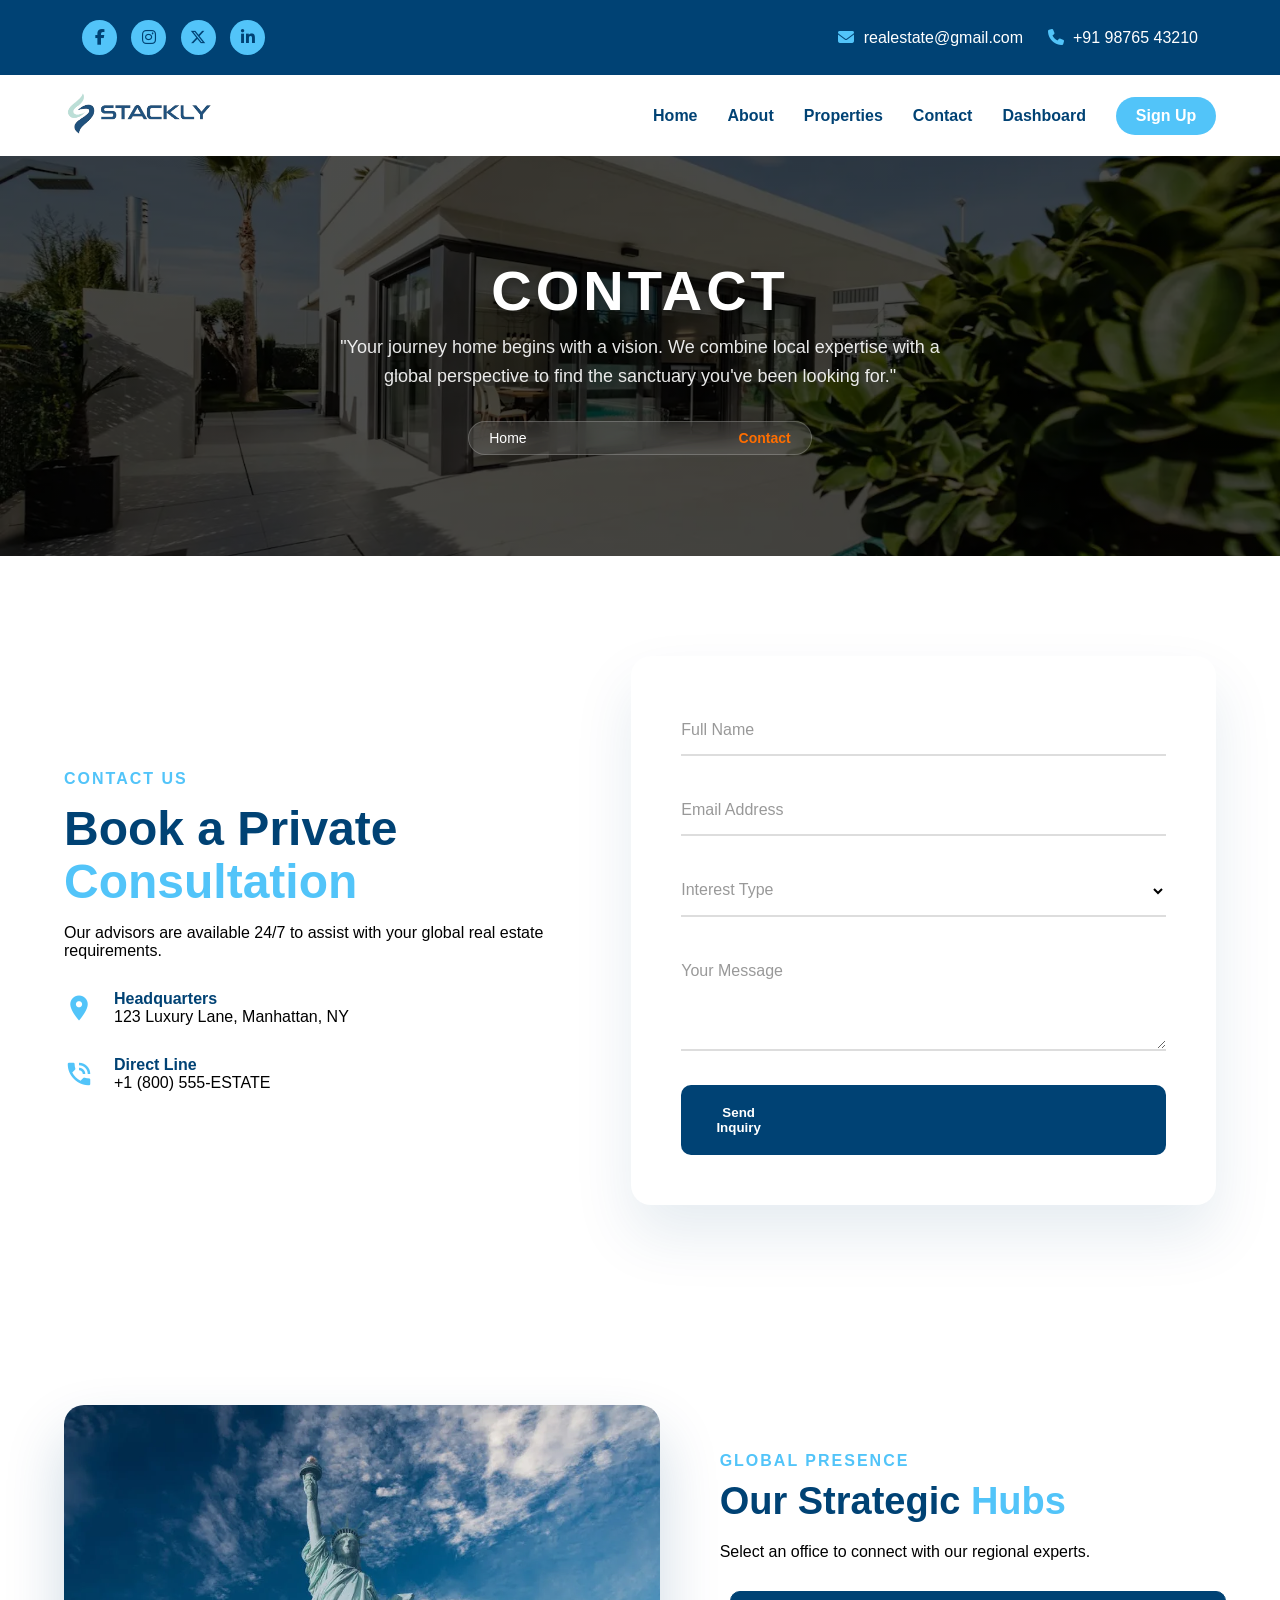
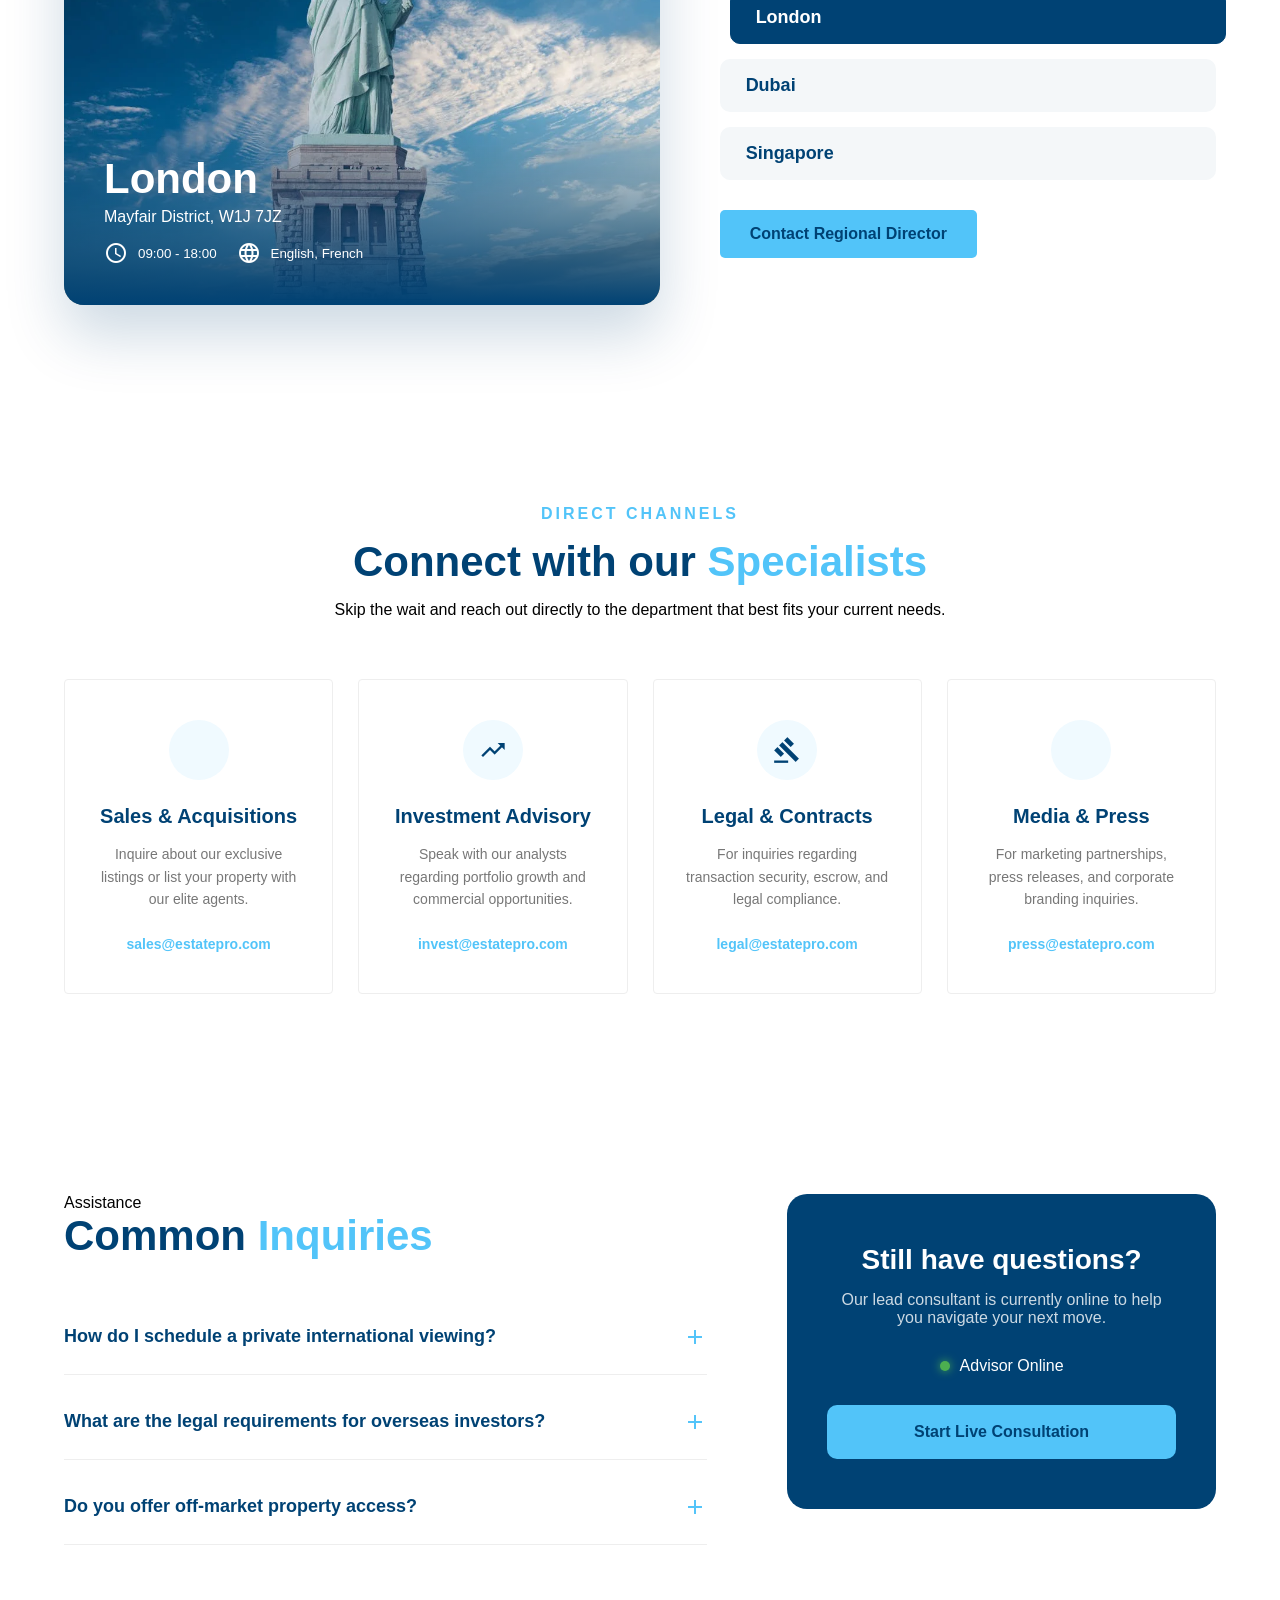
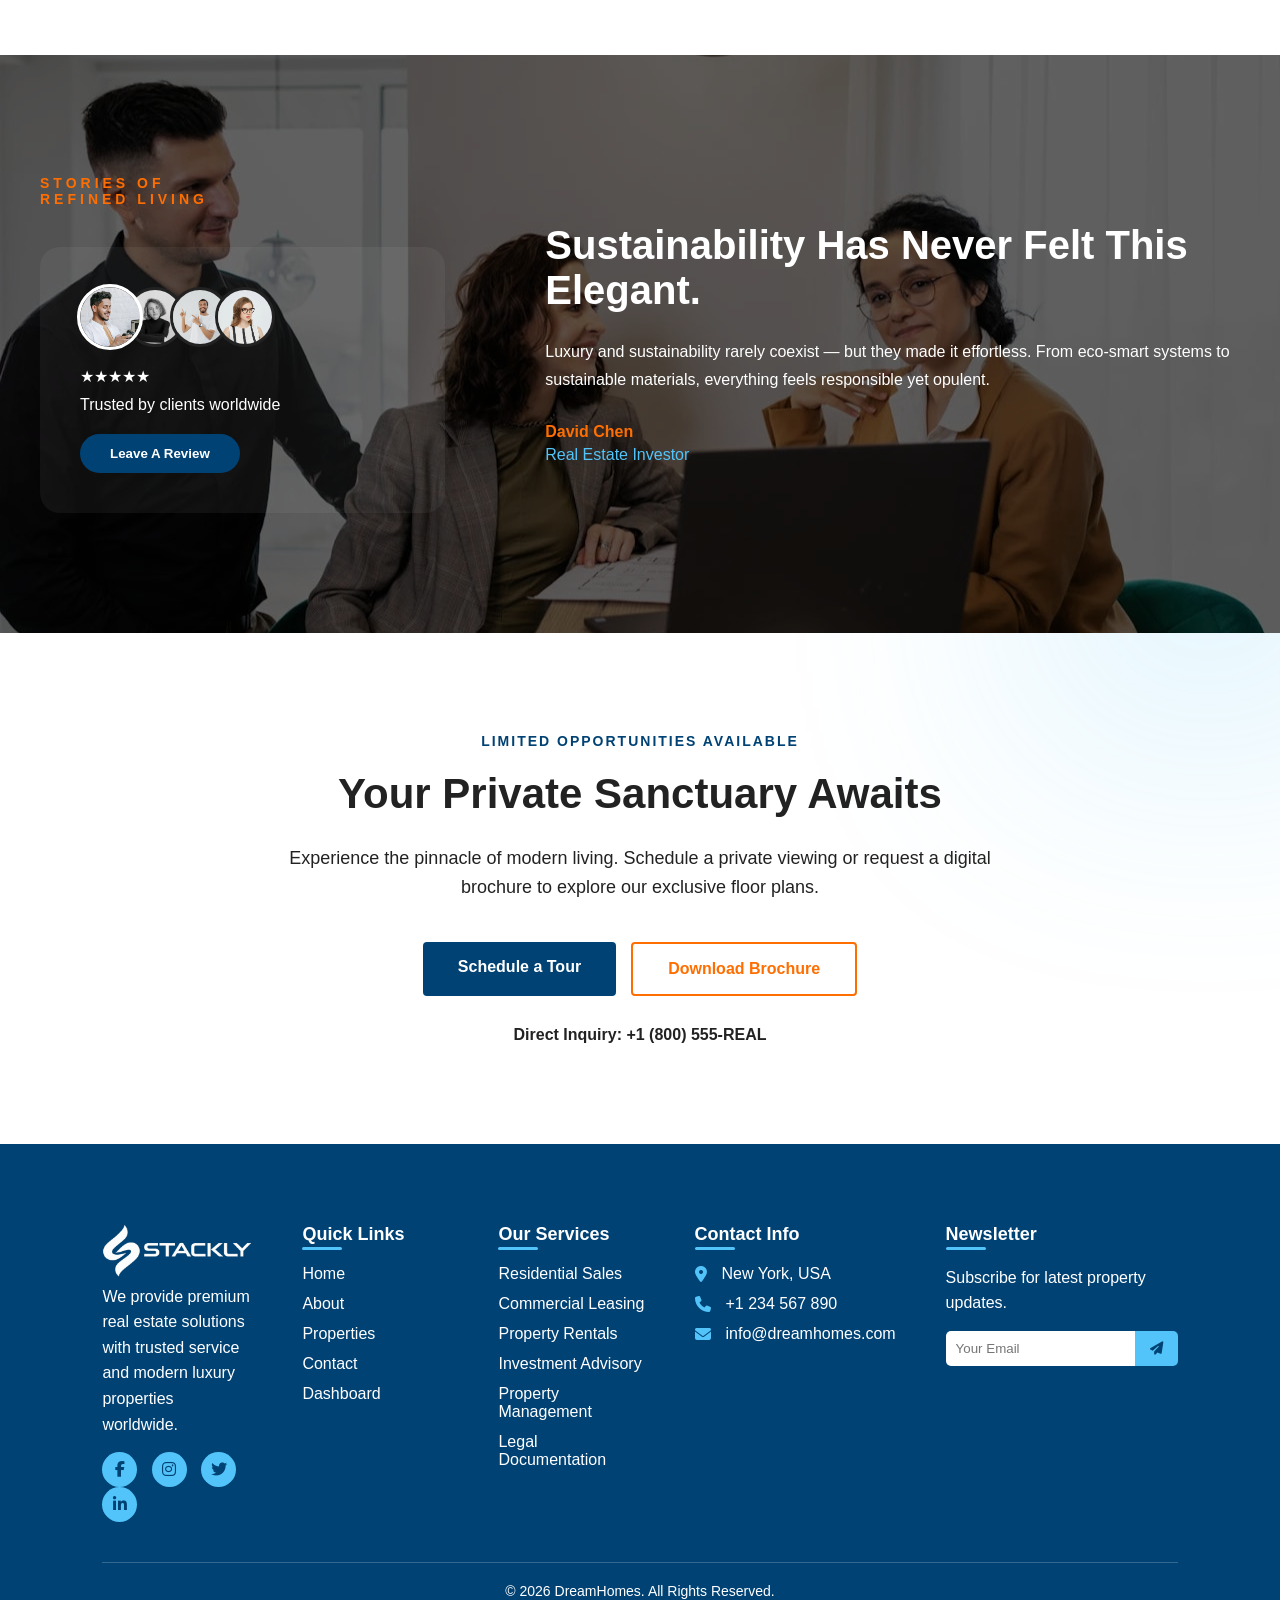
==== commit 56d19107: "Add files via upload" ====
--- a/contact.html
+++ b/contact.html
@@ -9,7 +9,7 @@
     <link rel="icon" href="./bg remove.webp">
     <link rel="stylesheet" href="./contact.css">
     <link href="https://unpkg.com/aos@2.3.4/dist/aos.css" rel="stylesheet">
-        <link href="https://fonts.googleapis.com/icon?family=Material+Icons" rel="stylesheet">
+    <link href="https://fonts.googleapis.com/icon?family=Material+Icons" rel="stylesheet">
 
     <link rel="stylesheet" href="https://cdnjs.cloudflare.com/ajax/libs/font-awesome/6.5.1/css/all.min.css">
 </head>
@@ -92,219 +92,230 @@
 
 
     <section class="contact-premium">
-    <div class="contact-container">
-        <div class="contact-info-box">
-            <span class="tag">Contact Us</span>
-            <h2>Book a Private <br><span class="accent">Consultation</span></h2>
-            <p>Our advisors are available 24/7 to assist with your global real estate requirements.</p>
-            
-            <div class="contact-methods">
-                <div class="method-item">
-                    <span class="material-icons">location_on</span>
-                    <div>
-                        <h4>Headquarters</h4>
-                        <p>123 Luxury Lane, Manhattan, NY</p>
-                    </div>
-                </div>
-                <div class="method-item">
-                    <span class="material-icons">phone_in_talk</span>
-                    <div>
-                        <h4>Direct Line</h4>
-                        <p>+1 (800) 555-ESTATE</p>
-                    </div>
-                </div>
-            </div>
-        </div>
-
-        <div class="contact-form-wrapper">
-            <form id="premium-form">
-                <div class="input-group">
-                    <input type="text" required>
-                    <label>Full Name</label>
-                </div>
-                <div class="input-group">
-                    <input type="email" required>
-                    <label>Email Address</label>
-                </div>
-                <div class="input-group">
-                    <select required>
-                        <option value="" disabled selected></option>
-                        <option>Residential Acquisition</option>
-                        <option>Commercial Investment</option>
-                        <option>Property Management</option>
-                    </select>
-                    <label>Interest Type</label>
-                </div>
-                <div class="input-group">
-                    <textarea rows="4" required></textarea>
-                    <label>Your Message</label>
-                </div>
-                <button type="submit" class="submit-btn">
-                    <span>Send Inquiry</span>
-                    <span class="material-icons">arrow_right_alt</span>
-                </button>
-            </form>
-        </div>
-    </div>
-</section>
-
-
-
-
-
-
-
-
-
-<section class="location-teleporter">
-    <div class="teleport-container">
-        <div class="teleport-window">
-            <div id="city-bg" class="city-bg"></div>
-            <div class="overlay-details">
-                <h2 id="office-city">London</h2>
-                <p id="office-address">Mayfair District, W1J 7JZ</p>
-                <div class="office-stats">
-                    <span><i class="material-icons">schedule</i> <small id="office-time">09:00 - 18:00</small></span>
-                    <span><i class="material-icons">language</i> <small id="office-lang">English, French</small></span>
-                </div>
-            </div>
-        </div>
-
-        <div class="teleport-controls">
-            <span class="pre-title">Global Presence</span>
-            <h3>Our Strategic <span class="accent">Hubs</span></h3>
-            <p>Select an office to connect with our regional experts.</p>
-            
-            <div class="city-selector">
-                <button class="city-btn active" data-city="London" data-address="Mayfair District, W1J 7JZ" data-time="09:00 - 18:00" data-lang="English, French" data-img="https://images.unsplash.com/photo-1486406146926-c627a92ad1ab?auto=format&fit=crop&w=1200&q=80">London</button>
-                <button class="city-btn" data-city="Dubai" data-address="Downtown Burj Khalifa, Level 88" data-time="08:00 - 17:00" data-lang="Arabic, English" data-img="https://images.unsplash.com/photo-1512453979798-5ea266f8880c?auto=format&fit=crop&w=1200&q=80">Dubai</button>
-                <button class="city-btn" data-city="Singapore" data-address="Marina Bay Financial Centre" data-time="09:00 - 18:00" data-lang="Mandarin, English" data-img="https://images.unsplash.com/photo-1525625230556-8e8ad8aaad9d?auto=format&fit=crop&w=1200&q=80">Singapore</button>
-            </div>
-
-            <a href="tel:+123456789" class="call-action">
-                Contact Regional Director
-            </a>
-        </div>
-    </div>
-</section>
-
-
-
-
-
-
-
-
-<section class="support-grid-section">
-    <div class="support-header">
-        <span class="pre-title">Direct Channels</span>
-        <h2>Connect with our <span class="accent">Specialists</span></h2>
-        <p>Skip the wait and reach out directly to the department that best fits your current needs.</p>
-    </div>
-
-    <div class="support-wrapper">
-        <div class="support-card">
-            <div class="support-icon">
-                <span class="material-icons">real_estate_agent</span>
-            </div>
-            <h3>Sales & Acquisitions</h3>
-            <p>Inquire about our exclusive listings or list your property with our elite agents.</p>
-            <a href="mailto:sales@estatepro.com" class="support-link">sales@estatepro.com</a>
-        </div>
-
-        <div class="support-card">
-            <div class="support-icon">
-                <span class="material-icons">trending_up</span>
-            </div>
-            <h3>Investment Advisory</h3>
-            <p>Speak with our analysts regarding portfolio growth and commercial opportunities.</p>
-            <a href="mailto:invest@estatepro.com" class="support-link">invest@estatepro.com</a>
-        </div>
-
-        <div class="support-card">
-            <div class="support-icon">
-                <span class="material-icons">gavel</span>
-            </div>
-            <h3>Legal & Contracts</h3>
-            <p>For inquiries regarding transaction security, escrow, and legal compliance.</p>
-            <a href="mailto:legal@estatepro.com" class="support-link">legal@estatepro.com</a>
-        </div>
-
-        <div class="support-card">
-            <div class="support-icon">
-                <span class="material-icons">campaign</span>
-            </div>
-            <h3>Media & Press</h3>
-            <p>For marketing partnerships, press releases, and corporate branding inquiries.</p>
-            <a href="mailto:press@estatepro.com" class="support-link">press@estatepro.com</a>
-        </div>
-    </div>
-</section>
-
-
-
-
-
-
-
-
-
-<section class="faq-cta-section">
-    <div class="faq-container">
-        <div class="faq-content">
-            <span class="pre-title">Assistance</span>
-            <h2>Common <span class="accent">Inquiries</span></h2>
-            
-            <div class="accordion">
-                <div class="acc-item">
-                    <div class="acc-header">
-                        <span>How do I schedule a private international viewing?</span>
-                        <i class="material-icons">add</i>
-                    </div>
-                    <div class="acc-body">
-                        <p>We provide full concierge services, including private jet charters and luxury accommodations, for our international clients wishing to view properties in person.</p>
-                    </div>
-                </div>
-
-                <div class="acc-item">
-                    <div class="acc-header">
-                        <span>What are the legal requirements for overseas investors?</span>
-                        <i class="material-icons">add</i>
-                    </div>
-                    <div class="acc-body">
-                        <p>Our in-house legal team specializes in international acquisitions, ensuring all tax structures and compliance measures are met for your specific region.</p>
-                    </div>
-                </div>
-
-                <div class="acc-item">
-                    <div class="acc-header">
-                        <span>Do you offer off-market property access?</span>
-                        <i class="material-icons">add</i>
-                    </div>
-                    <div class="acc-body">
-                        <p>Yes, over 30% of our luxury portfolio is "Pocket Listings" which are never publicly advertised. Connect with a director for access.</p>
-                    </div>
-                </div>
-            </div>
-        </div>
-
-        <div class="final-cta-card">
-            <h3>Still have questions?</h3>
-            <p>Our lead consultant is currently online to help you navigate your next move.</p>
-            <div class="advisor-status">
-                <div class="status-dot"></div>
-                <span>Advisor Online</span>
-            </div>
-            <a href="#" class="chat-btn">Start Live Consultation</a>
-        </div>
-    </div>
-</section>
-
-
-
-
-
-    
+        <div class="contact-container">
+            <div class="contact-info-box">
+                <span class="tag">Contact Us</span>
+                <h2>Book a Private <br><span class="accent">Consultation</span></h2>
+                <p>Our advisors are available 24/7 to assist with your global real estate requirements.</p>
+
+                <div class="contact-methods">
+                    <div class="method-item">
+                        <span class="material-icons">location_on</span>
+                        <div>
+                            <h4>Headquarters</h4>
+                            <p>123 Luxury Lane, Manhattan, NY</p>
+                        </div>
+                    </div>
+                    <div class="method-item">
+                        <span class="material-icons">phone_in_talk</span>
+                        <div>
+                            <h4>Direct Line</h4>
+                            <p>+1 (800) 555-ESTATE</p>
+                        </div>
+                    </div>
+                </div>
+            </div>
+
+            <div class="contact-form-wrapper">
+                <form id="premium-form" action="./404.html" method="GET">
+                    <div class="input-group">
+                        <input type="text" required>
+                        <label>Full Name</label>
+                    </div>
+                    <div class="input-group">
+                        <input type="email" required>
+                        <label>Email Address</label>
+                    </div>
+                    <div class="input-group">
+                        <select required>
+                            <option value="" disabled selected></option>
+                            <option>Residential Acquisition</option>
+                            <option>Commercial Investment</option>
+                            <option>Property Management</option>
+                        </select>
+                        <label>Interest Type</label>
+                    </div>
+                    <div class="input-group">
+                        <textarea rows="4" required></textarea>
+                        <label>Your Message</label>
+                    </div>
+                    <button type="submit" class="submit-btn">
+                        <span>Send Inquiry</span>
+                        <span class="material-icons">arrow_right_alt</span>
+                    </button>
+                </form>
+            </div>
+        </div>
+    </section>
+
+
+
+
+
+
+
+
+
+    <section class="location-teleporter">
+        <div class="teleport-container">
+            <div class="teleport-window">
+                <div id="city-bg" class="city-bg"></div>
+                <div class="overlay-details">
+                    <h2 id="office-city">London</h2>
+                    <p id="office-address">Mayfair District, W1J 7JZ</p>
+                    <div class="office-stats">
+                        <span><i class="material-icons">schedule</i> <small id="office-time">09:00 -
+                                18:00</small></span>
+                        <span><i class="material-icons">language</i> <small id="office-lang">English,
+                                French</small></span>
+                    </div>
+                </div>
+            </div>
+
+            <div class="teleport-controls">
+                <span class="pre-title">Global Presence</span>
+                <h3>Our Strategic <span class="accent">Hubs</span></h3>
+                <p>Select an office to connect with our regional experts.</p>
+
+                <div class="city-selector">
+                    <button class="city-btn active" data-city="London" data-address="Mayfair District, W1J 7JZ"
+                        data-time="09:00 - 18:00" data-lang="English, French"
+                        data-img="./london.webp">London</button>
+                    <button class="city-btn" data-city="Dubai" data-address="Downtown Burj Khalifa, Level 88"
+                        data-time="08:00 - 17:00" data-lang="Arabic, English"
+                        data-img="./dubai.webp">Dubai</button>
+                    <button class="city-btn" data-city="Singapore" data-address="Marina Bay Financial Centre"
+                        data-time="09:00 - 18:00" data-lang="Mandarin, English"
+                        data-img="./singapore.webp">Singapore</button>
+                 </div>
+
+                <a href="./404.html" class="call-action">
+                    Contact Regional Director
+                </a>
+            </div>
+        </div>
+    </section>
+
+
+
+
+
+
+
+
+    <section class="support-grid-section">
+        <div class="support-header">
+            <span class="pre-title">Direct Channels</span>
+            <h2>Connect with our <span class="accent">Specialists</span></h2>
+            <p>Skip the wait and reach out directly to the department that best fits your current needs.</p>
+        </div>
+
+        <div class="support-wrapper">
+            <div class="support-card">
+                <div class="support-icon">
+                    <span class="material-icons">real_estate_agent</span>
+                </div>
+                <h3>Sales & Acquisitions</h3>
+                <p>Inquire about our exclusive listings or list your property with our elite agents.</p>
+                <a href="./404.html" class="support-link">sales@estatepro.com</a>
+            </div>
+
+            <div class="support-card">
+                <div class="support-icon">
+                    <span class="material-icons">trending_up</span>
+                </div>
+                <h3>Investment Advisory</h3>
+                <p>Speak with our analysts regarding portfolio growth and commercial opportunities.</p>
+                <a href="./404.html" class="support-link">invest@estatepro.com</a>
+            </div>
+
+            <div class="support-card">
+                <div class="support-icon">
+                    <span class="material-icons">gavel</span>
+                </div>
+                <h3>Legal & Contracts</h3>
+                <p>For inquiries regarding transaction security, escrow, and legal compliance.</p>
+                <a href="./404.html" class="support-link">legal@estatepro.com</a>
+            </div>
+
+            <div class="support-card">
+                <div class="support-icon">
+                    <span class="material-icons">campaign</span>
+                </div>
+                <h3>Media & Press</h3>
+                <p>For marketing partnerships, press releases, and corporate branding inquiries.</p>
+                <a href="./404.html" class="support-link">press@estatepro.com</a>
+            </div>
+        </div>
+    </section>
+
+
+
+
+
+
+
+
+
+    <section class="faq-cta-section">
+        <div class="faq-container">
+            <div class="faq-content">
+                <span class="pre-title">Assistance</span>
+                <h2>Common <span class="accent">Inquiries</span></h2>
+
+                <div class="accordion">
+                    <div class="acc-item">
+                        <div class="acc-header">
+                            <span>How do I schedule a private international viewing?</span>
+                            <i class="material-icons">add</i>
+                        </div>
+                        <div class="acc-body">
+                            <p>We provide full concierge services, including private jet charters and luxury
+                                accommodations, for our international clients wishing to view properties in person.</p>
+                        </div>
+                    </div>
+
+                    <div class="acc-item">
+                        <div class="acc-header">
+                            <span>What are the legal requirements for overseas investors?</span>
+                            <i class="material-icons">add</i>
+                        </div>
+                        <div class="acc-body">
+                            <p>Our in-house legal team specializes in international acquisitions, ensuring all tax
+                                structures and compliance measures are met for your specific region.</p>
+                        </div>
+                    </div>
+
+                    <div class="acc-item">
+                        <div class="acc-header">
+                            <span>Do you offer off-market property access?</span>
+                            <i class="material-icons">add</i>
+                        </div>
+                        <div class="acc-body">
+                            <p>Yes, over 30% of our luxury portfolio is "Pocket Listings" which are never publicly
+                                advertised. Connect with a director for access.</p>
+                        </div>
+                    </div>
+                </div>
+            </div>
+
+            <div class="final-cta-card">
+                <h3>Still have questions?</h3>
+                <p>Our lead consultant is currently online to help you navigate your next move.</p>
+                <div class="advisor-status">
+                    <div class="status-dot"></div>
+                    <span>Advisor Online</span>
+                </div>
+                <a href="./404.html" class="chat-btn">Start Live Consultation</a>
+            </div>
+        </div>
+    </section>
+
+
+
+
+
+
 
     <section class="testimonials" data-aos="zoom-in">
 
@@ -433,7 +444,7 @@
 
         <div class="footer-container">
 
-             <div class="footer-col">
+            <div class="footer-col">
                 <a class="footer-logo" href="#"><img src="./white.webp" alt="" width="150px"></a>
                 <p>
                     We provide premium real estate solutions with trusted service
@@ -448,7 +459,7 @@
                 </div>
             </div>
 
-             <div class="footer-col">
+            <div class="footer-col">
                 <h3>Quick Links</h3>
                 <ul>
                     <li><a href="./index.html">Home</a></li>
@@ -459,7 +470,7 @@
                 </ul>
             </div>
 
-             <div class="footer-col">
+            <div class="footer-col">
                 <h3>Our Services</h3>
                 <ul>
                     <li><a href="./404.html">Residential Sales</a></li>
@@ -471,7 +482,7 @@
                 </ul>
             </div>
 
-             <div class="footer-col">
+            <div class="footer-col">
                 <h3>Contact Info</h3>
                 <ul class="contact-info">
                     <li><i class="fa-solid fa-location-dot"></i> New York, USA</li>
@@ -480,7 +491,7 @@
                 </ul>
             </div>
 
-             <div class="footer-col">
+            <div class="footer-col">
                 <h3>Newsletter</h3>
                 <p>Subscribe for latest property updates.</p>
 
--- a/contact.css
+++ b/contact.css
@@ -182,7 +182,7 @@
 
 .sec-hero-container {
     position: relative;
-    height: 400px; 
+    height: 400px;
     width: 100%;
     display: flex;
     flex-direction: column;
@@ -200,8 +200,8 @@
     left: 0;
     width: 100%;
     height: 100%;
-    background-image: linear-gradient(rgba(0,0,0, 0.7), rgba(0,0,0, 0.7)), 
-                      url('./indicator.webp');
+    background-image: linear-gradient(rgba(0, 0, 0, 0.7), rgba(0, 0, 0, 0.7)),
+        url('./indicator.webp');
     background-size: cover;
     background-position: center;
     z-index: -1;
@@ -212,8 +212,9 @@
     0% {
         transform: scale(1) rotate(0deg);
     }
+
     100% {
-        transform: scale(1.15) rotate(1deg); 
+        transform: scale(1.15) rotate(1deg);
     }
 }
 
@@ -223,7 +224,7 @@
     margin-bottom: 10px;
     text-transform: uppercase;
     letter-spacing: 4px;
-    text-shadow: 2px 4px 10px rgba(0,0,0,0.3);
+    text-shadow: 2px 4px 10px rgba(0, 0, 0, 0.3);
 }
 
 .hero-caption {
@@ -283,7 +284,7 @@
     .breadcrumb {
         padding: 6px 15px;
     }
-    
+
     .breadcrumb a {
         font-size: 12px;
     }
@@ -296,12 +297,7 @@
 
 
 
-:root {
-    --white: rgb(255, 255, 255);
-    --dark: rgb(0, 66, 116);
-    --light: rgb(82, 196, 249);
-    --gray: #f4f7f9;
-}
+
 
 .contact-premium {
     padding: 100px 5%;
@@ -324,8 +320,16 @@
     margin: 15px 0;
 }
 
-.contact-info-box .accent { color: var(--light); }
-.contact-info-box .tag { color: var(--light); font-weight: 700; text-transform: uppercase; letter-spacing: 2px; }
+.contact-info-box .accent {
+    color: var(--light);
+}
+
+.contact-info-box .tag {
+    color: var(--light);
+    font-weight: 700;
+    text-transform: uppercase;
+    letter-spacing: 2px;
+}
 
 .method-item {
     display: flex;
@@ -334,11 +338,17 @@
     align-items: center;
 }
 
-.method-item span { color: var(--light); font-size: 30px; }
-.method-item h4 { color: var(--dark); margin: 0; }
-
-/* --- Floating Label Form --- */
-.contact-form-wrapper {
+.method-item span {
+    color: var(--light);
+    font-size: 30px;
+}
+
+.method-item h4 {
+    color: var(--dark);
+    margin: 0;
+}
+
+ .contact-form-wrapper {
     background: var(--white);
     padding: 50px;
     border-radius: 20px;
@@ -350,7 +360,9 @@
     margin-bottom: 30px;
 }
 
-.input-group input, .input-group select, .input-group textarea {
+.input-group input,
+.input-group select,
+.input-group textarea {
     width: 100%;
     padding: 15px 0;
     border: none;
@@ -370,19 +382,20 @@
     transition: 0.3s;
 }
 
- .input-group input:focus ~ label,
-.input-group input:valid ~ label,
-.input-group textarea:focus ~ label,
-.input-group textarea:valid ~ label,
-.input-group select:focus ~ label,
-.input-group select:valid ~ label {
+.input-group input:focus~label,
+.input-group input:valid~label,
+.input-group textarea:focus~label,
+.input-group textarea:valid~label,
+.input-group select:focus~label,
+.input-group select:valid~label {
     top: -10px;
     font-size: 12px;
     color: var(--light);
     font-weight: 700;
 }
 
-.input-group input:focus, .input-group textarea:focus {
+.input-group input:focus,
+.input-group textarea:focus {
     border-bottom-color: var(--light);
 }
 
@@ -408,21 +421,29 @@
     transform: translateY(-5px);
 }
 
- @media (max-width: 768px) {
-    .contact-container { grid-template-columns: 1fr; gap: 50px; }
-    .contact-info-box h2 { font-size: 32px; }
-    .contact-form-wrapper { padding: 30px 20px; }
-}
-
-
-
-
-
-:root {
-    --dark: rgb(0, 66, 116);
-    --light: rgb(82, 196, 249);
-    --white: #ffffff;
-}
+@media (max-width: 768px) {
+    .contact-container {
+        grid-template-columns: 1fr;
+        gap: 50px;
+    }
+
+    .contact-info-box h2 {
+        font-size: 32px;
+    }
+
+    .contact-form-wrapper {
+        padding: 30px 20px;
+    }
+}
+
+
+
+
+
+
+
+
+
 
 .location-teleporter {
     padding: 100px 5%;
@@ -438,8 +459,7 @@
     align-items: center;
 }
 
-/* Image Window Styling */
-.teleport-window {
+ .teleport-window {
     position: relative;
     height: 500px;
     border-radius: 20px;
@@ -452,7 +472,7 @@
     height: 100%;
     background-size: cover;
     background-position: center;
-    background-image: url('https://images.unsplash.com/photo-1486406146926-c627a92ad1ab?auto=format&fit=crop&w=1200&q=80');
+    background-image: url('./abroad.webp');
     transition: transform 1s cubic-bezier(0.19, 1, 0.22, 1), opacity 0.5s;
 }
 
@@ -466,19 +486,47 @@
     color: var(--white);
 }
 
-.overlay-details h2 { font-size: 42px; margin-bottom: 5px; }
+.overlay-details h2 {
+    font-size: 42px;
+    margin-bottom: 5px;
+}
 
 .office-stats {
     display: flex;
+    flex-direction: row;
     gap: 20px;
     margin-top: 15px;
     color: var(--light);
 }
 
-/* Control Panel Styling */
-.teleport-controls .pre-title { color: var(--light); font-weight: 700; text-transform: uppercase; letter-spacing: 2px; }
-.teleport-controls h3 { font-size: 38px; color: var(--dark); margin: 10px 0 20px; }
-.teleport-controls .accent { color: var(--light); }
+.office-stats span{
+    color: var(--white);
+    display: flex;
+    justify-content: center;
+    align-items: center;
+    gap: 10px;
+}
+
+.office-stats .material-icons{
+    color: var(--white);
+}
+
+ .teleport-controls .pre-title {
+    color: var(--light);
+    font-weight: 700;
+    text-transform: uppercase;
+    letter-spacing: 2px;
+}
+
+.teleport-controls h3 {
+    font-size: 38px;
+    color: var(--dark);
+    margin: 10px 0 20px;
+}
+
+.teleport-controls .accent {
+    color: var(--light);
+}
 
 .city-selector {
     display: flex;
@@ -518,27 +566,31 @@
     transition: 0.3s;
 }
 
-/* --- 768px MEDIA QUERY --- */
-@media (max-width: 768px) {
-    .teleport-container { grid-template-columns: 1fr; }
-    .teleport-window { height: 350px; }
-    .city-btn.active { transform: translateX(0) translateY(-5px); }
-    .overlay-details h2 { font-size: 28px; }
-}
-
-
-
-
-
-
-
-
-:root {
-    --white: rgb(255, 255, 255);
-    --dark: rgb(0, 66, 116);
-    --light: rgb(82, 196, 249);
-    --bg-soft: #fcfdfe;
-}
+ @media (max-width: 768px) {
+    .teleport-container {
+        grid-template-columns: 1fr;
+    }
+
+    .teleport-window {
+        height: 350px;
+    }
+
+    .city-btn.active {
+        transform: translateX(0) translateY(-5px);
+    }
+
+    .overlay-details h2 {
+        font-size: 28px;
+    }
+}
+
+
+
+
+
+
+
+
 
 .support-grid-section {
     padding: 100px 5%;
@@ -551,23 +603,24 @@
     margin: 0 auto 60px;
 }
 
-.support-header .pre-title { 
-    color: var(--light); 
-    text-transform: uppercase; 
-    letter-spacing: 3px; 
+.support-header .pre-title {
+    color: var(--light);
+    text-transform: uppercase;
+    letter-spacing: 3px;
     font-weight: 700;
 }
 
-.support-header h2 { 
-    font-size: 42px; 
-    color: var(--dark); 
-    margin: 15px 0; 
-}
-
-.support-header .accent { color: var(--light); }
-
-/* --- Grid Styles --- */
-.support-wrapper {
+.support-header h2 {
+    font-size: 42px;
+    color: var(--dark);
+    margin: 15px 0;
+}
+
+.support-header .accent {
+    color: var(--light);
+}
+
+ .support-wrapper {
     display: grid;
     grid-template-columns: repeat(4, 1fr);
     gap: 25px;
@@ -578,8 +631,8 @@
 .support-card {
     background: var(--white);
     padding: 40px 30px;
-    border-radius: 4px; /* Boxy premium look */
-    border: 1px solid #eee;
+    border-radius: 4px;
+     border: 1px solid #eee;
     transition: all 0.4s cubic-bezier(0.165, 0.84, 0.44, 1);
     display: flex;
     flex-direction: column;
@@ -626,8 +679,7 @@
     transition: 0.3s;
 }
 
-/* --- Hover States --- */
-.support-card:hover {
+ .support-card:hover {
     transform: translateY(-10px);
     box-shadow: 0 20px 40px rgba(0, 66, 116, 0.08);
     border-color: var(--light);
@@ -645,29 +697,33 @@
     border-bottom-color: var(--light);
 }
 
-/* --- 768px MEDIA QUERY --- */
-@media (max-width: 1024px) {
-    .support-wrapper { grid-template-columns: repeat(2, 1fr); }
+ @media (max-width: 1024px) {
+    .support-wrapper {
+        grid-template-columns: repeat(2, 1fr);
+    }
 }
 
 @media (max-width: 768px) {
-    .support-wrapper { grid-template-columns: 1fr; }
-    .support-header h2 { font-size: 32px; }
-    .support-card { padding: 30px 20px; }
-}
-
-
-
-
-
-
-
-
-:root {
-    --white: rgb(255, 255, 255);
-    --dark: rgb(0, 66, 116);
-    --light: rgb(82, 196, 249);
-}
+    .support-wrapper {
+        grid-template-columns: 1fr;
+    }
+
+    .support-header h2 {
+        font-size: 32px;
+    }
+
+    .support-card {
+        padding: 30px 20px;
+    }
+}
+
+
+
+
+
+
+
+
 
 .faq-cta-section {
     padding: 100px 5%;
@@ -683,8 +739,15 @@
     align-items: flex-start;
 }
 
-.faq-content h2 { font-size: 42px; color: var(--dark); margin-bottom: 40px; }
-.faq-content .accent { color: var(--light); }
+.faq-content h2 {
+    font-size: 42px;
+    color: var(--dark);
+    margin-bottom: 40px;
+}
+
+.faq-content .accent {
+    color: var(--light);
+}
 
 /* --- Accordion Styling --- */
 .acc-item {
@@ -704,9 +767,9 @@
     transition: 0.3s;
 }
 
-.acc-header i { 
-    color: var(--light); 
-    transition: transform 0.4s ease; 
+.acc-header i {
+    color: var(--light);
+    transition: transform 0.4s ease;
 }
 
 .acc-body {
@@ -728,7 +791,8 @@
 }
 
 .acc-item.active .acc-header i {
-    transform: rotate(45deg); /* Plus becomes an X */
+    transform: rotate(45deg);
+    /* Plus becomes an X */
 }
 
 /* --- Final CTA Card --- */
@@ -742,8 +806,15 @@
     top: 100px;
 }
 
-.final-cta-card h3 { font-size: 28px; margin-bottom: 15px; }
-.final-cta-card p { opacity: 0.8; margin-bottom: 30px; }
+.final-cta-card h3 {
+    font-size: 28px;
+    margin-bottom: 15px;
+}
+
+.final-cta-card p {
+    opacity: 0.8;
+    margin-bottom: 30px;
+}
 
 .advisor-status {
     display: flex;
@@ -763,9 +834,17 @@
 }
 
 @keyframes blink {
-    0% { opacity: 1; }
-    50% { opacity: 0.4; }
-    100% { opacity: 1; }
+    0% {
+        opacity: 1;
+    }
+
+    50% {
+        opacity: 0.4;
+    }
+
+    100% {
+        opacity: 1;
+    }
 }
 
 .chat-btn {
@@ -779,13 +858,25 @@
     transition: 0.3s;
 }
 
-.chat-btn:hover { background: var(--white); transform: scale(1.05); }
+.chat-btn:hover {
+    background: var(--white);
+    transform: scale(1.05);
+}
 
 /* --- 768px MEDIA QUERY --- */
 @media (max-width: 768px) {
-    .faq-container { grid-template-columns: 1fr; }
-    .final-cta-card { position: static; margin-top: 50px; }
-    .faq-content h2 { font-size: 32px; }
+    .faq-container {
+        grid-template-columns: 1fr;
+    }
+
+    .final-cta-card {
+        position: static;
+        margin-top: 50px;
+    }
+
+    .faq-content h2 {
+        font-size: 32px;
+    }
 }
 
 
@@ -957,9 +1048,9 @@
 
 
 
- .cta-luxury {
+.cta-luxury {
     position: relative;
-     padding: 100px 20px;
+    padding: 100px 20px;
     text-align: center;
     overflow: hidden;
     display: flex;
@@ -968,7 +1059,7 @@
     color: var(--black);
 }
 
- .cta-luxury::before {
+.cta-luxury::before {
     content: '';
     position: absolute;
     top: -50%;
@@ -989,7 +1080,7 @@
 
 .cta-subtitle {
     color: var(--dark);
-     text-transform: uppercase;
+    text-transform: uppercase;
     letter-spacing: 2px;
     font-size: 14px;
     font-weight: 600;
@@ -1019,7 +1110,7 @@
     margin-bottom: 30px;
 }
 
- .btn-main {
+.btn-main {
     background: var(--dark);
     color: var(--white);
     padding: 16px 35px;
@@ -1027,9 +1118,9 @@
     font-weight: 700;
     border-radius: 4px;
     transition: transform 0.3s ease, background 0.3s ease;
- }
-
- .btn-outline {
+}
+
+.btn-outline {
     background: transparent;
     color: var(--orange);
     padding: 16px 35px;
@@ -1059,11 +1150,11 @@
     font-weight: 500;
 }
 
-.cta-footer p{
+.cta-footer p {
     font-weight: bold;
 }
 
- @media (max-width: 768px) {
+@media (max-width: 768px) {
     .cta-luxury {
         padding: 80px 24px;
     }
@@ -1092,7 +1183,7 @@
 
 
 .footer {
-     background: var(--dark);
+    background: var(--dark);
     color: var(--white);
     padding: 80px 8% 30px;
 }
@@ -1121,9 +1212,9 @@
     position: absolute;
     left: 0;
     bottom: -5px;
-    width: 40px;          
-    height: 3px;           
-    background: var(--light); 
+    width: 40px;
+    height: 3px;
+    background: var(--light);
     border-radius: 5px;
 }
 
@@ -1132,7 +1223,7 @@
     margin-bottom: 15px;
 }
 
- .footer-col ul {
+.footer-col ul {
     list-style: none;
     padding: 0;
 }
@@ -1156,7 +1247,7 @@
     color: var(--light);
 }
 
- .contact-info li {
+.contact-info li {
     display: flex;
     align-items: center;
     gap: 10px;
@@ -1166,7 +1257,7 @@
     color: var(--light);
 }
 
- .social-icons {
+.social-icons {
     /* margin-top: 20px; */
 }
 
@@ -1187,7 +1278,7 @@
     background: var(--black);
 }
 
- .footer-form {
+.footer-form {
     display: flex;
     margin-top: 15px;
 }
@@ -1214,14 +1305,14 @@
     background: var(--white);
 }
 
- .footer-bottom {
+.footer-bottom {
     text-align: center;
     border-top: 1px solid rgba(255, 255, 255, 0.2);
     padding-top: 20px;
     font-size: 14px;
 }
 
- @media (max-width: 768px) {
+@media (max-width: 768px) {
 
     .footer {
         padding: 50px 5% 20px;
@@ -1237,16 +1328,16 @@
         margin-bottom: 20px;
     }
 
-       .footer-col h3::after {
-    content: "";
-    position: absolute;
-    left: 130px;
-    bottom: -5px;
-    width: 70px;
-    height: 3px;
-    background: var(--light);
-    border-radius: 5px;
-}
+    .footer-col h3::after {
+        content: "";
+        position: absolute;
+        left: 130px;
+        bottom: -5px;
+        width: 70px;
+        height: 3px;
+        background: var(--light);
+        border-radius: 5px;
+    }
 
     .footer-col ul li {
         justify-content: center;
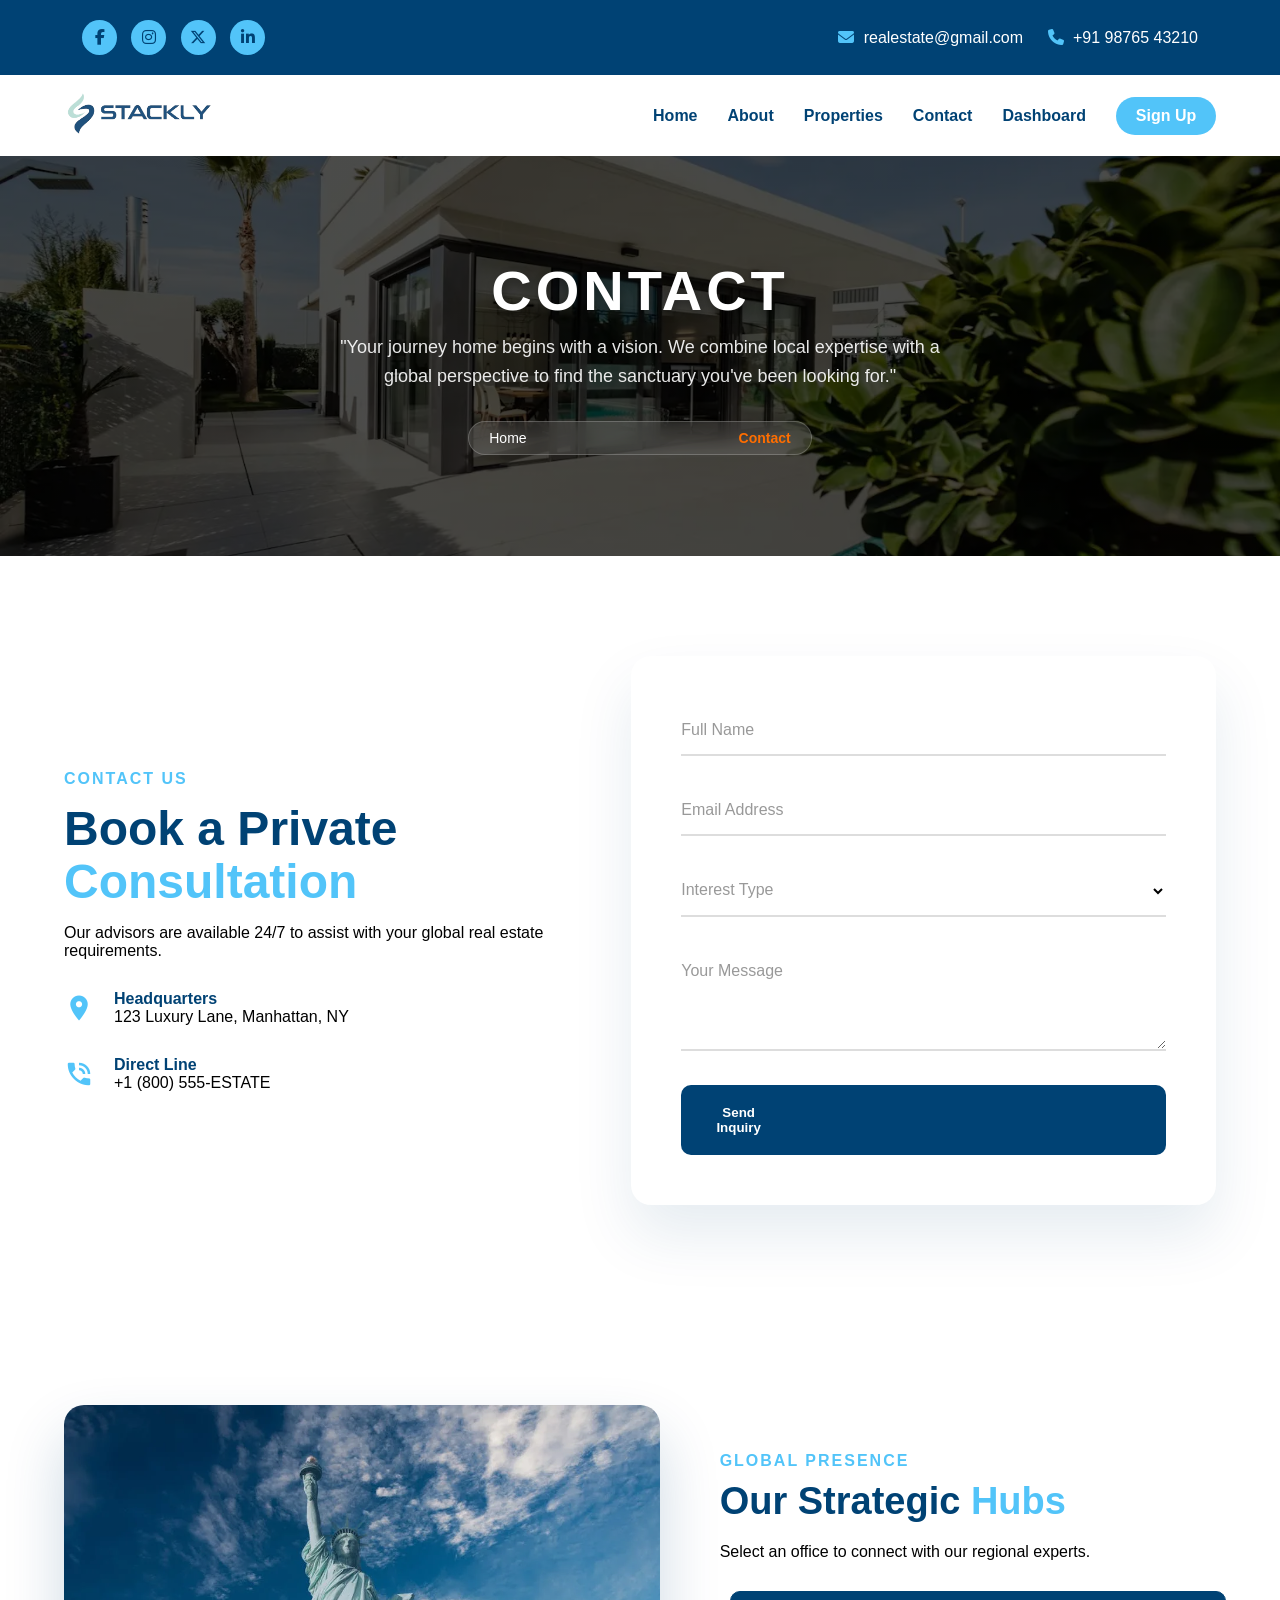
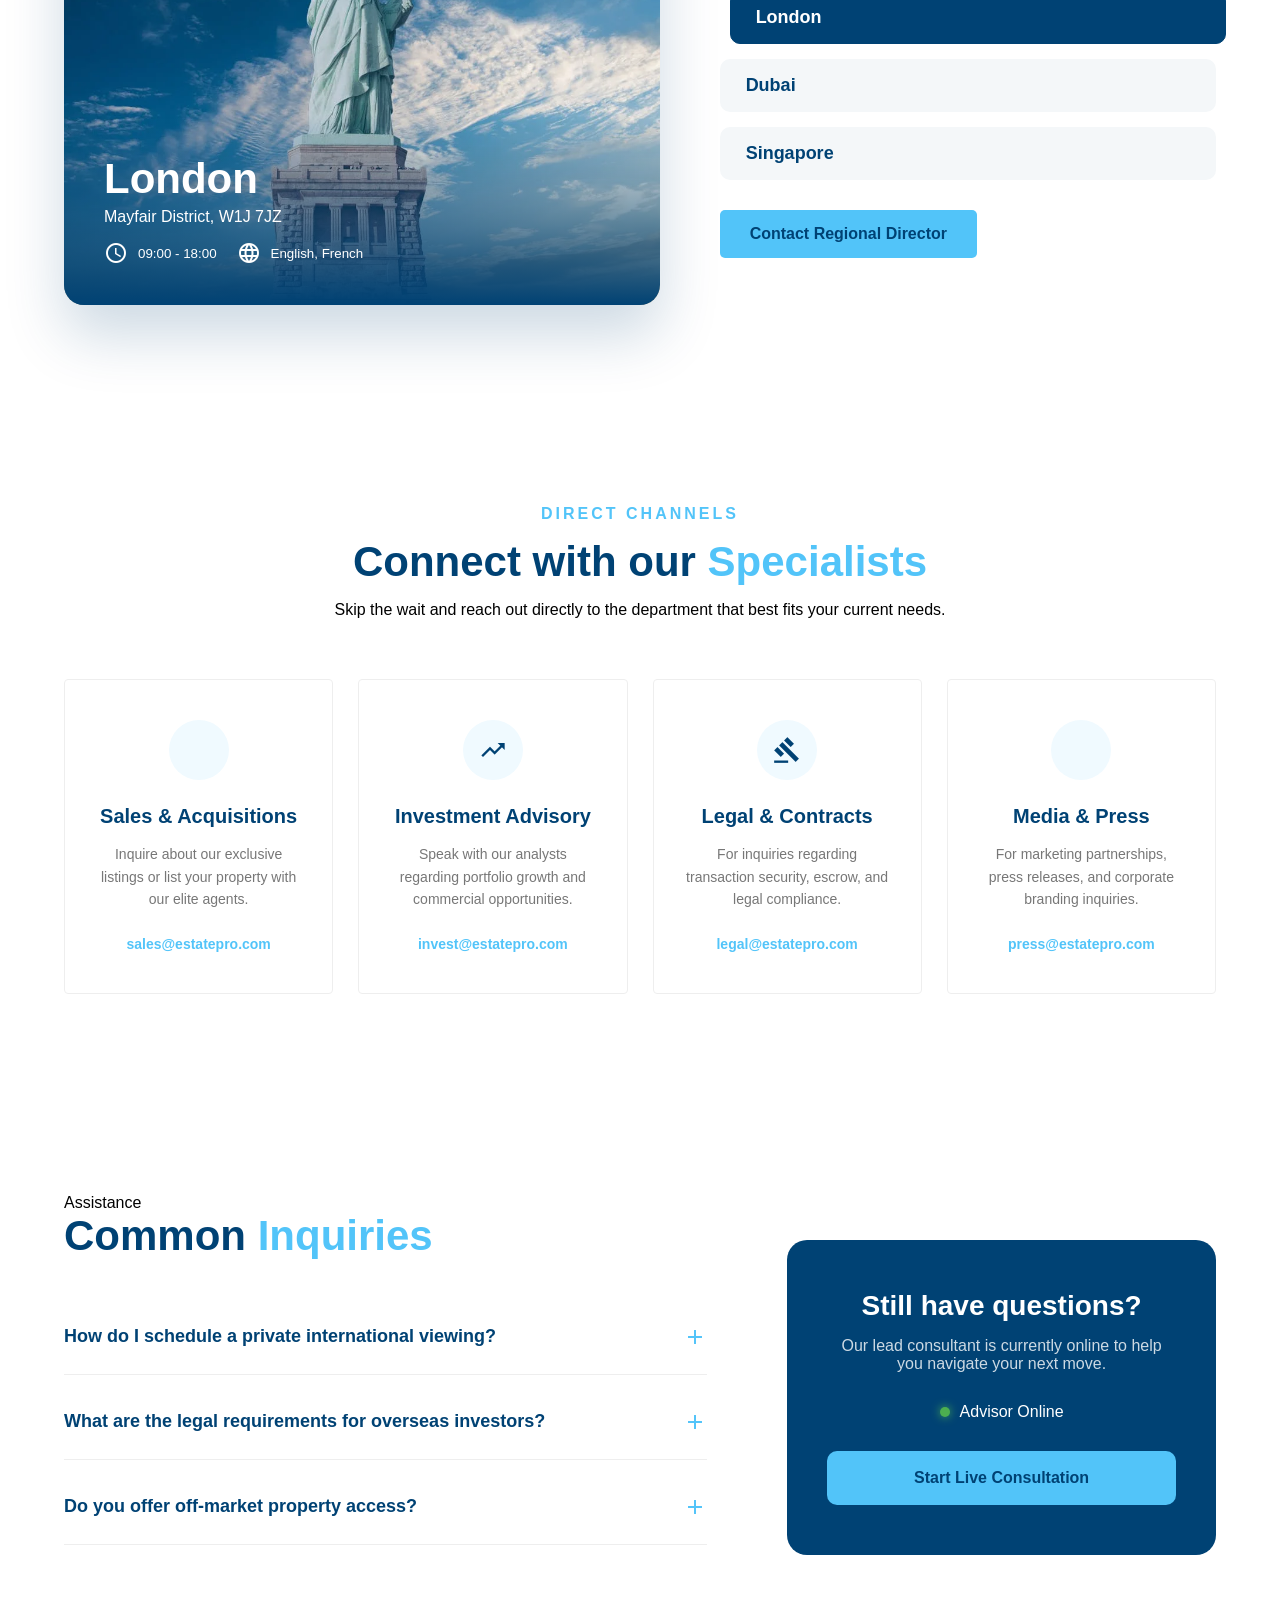
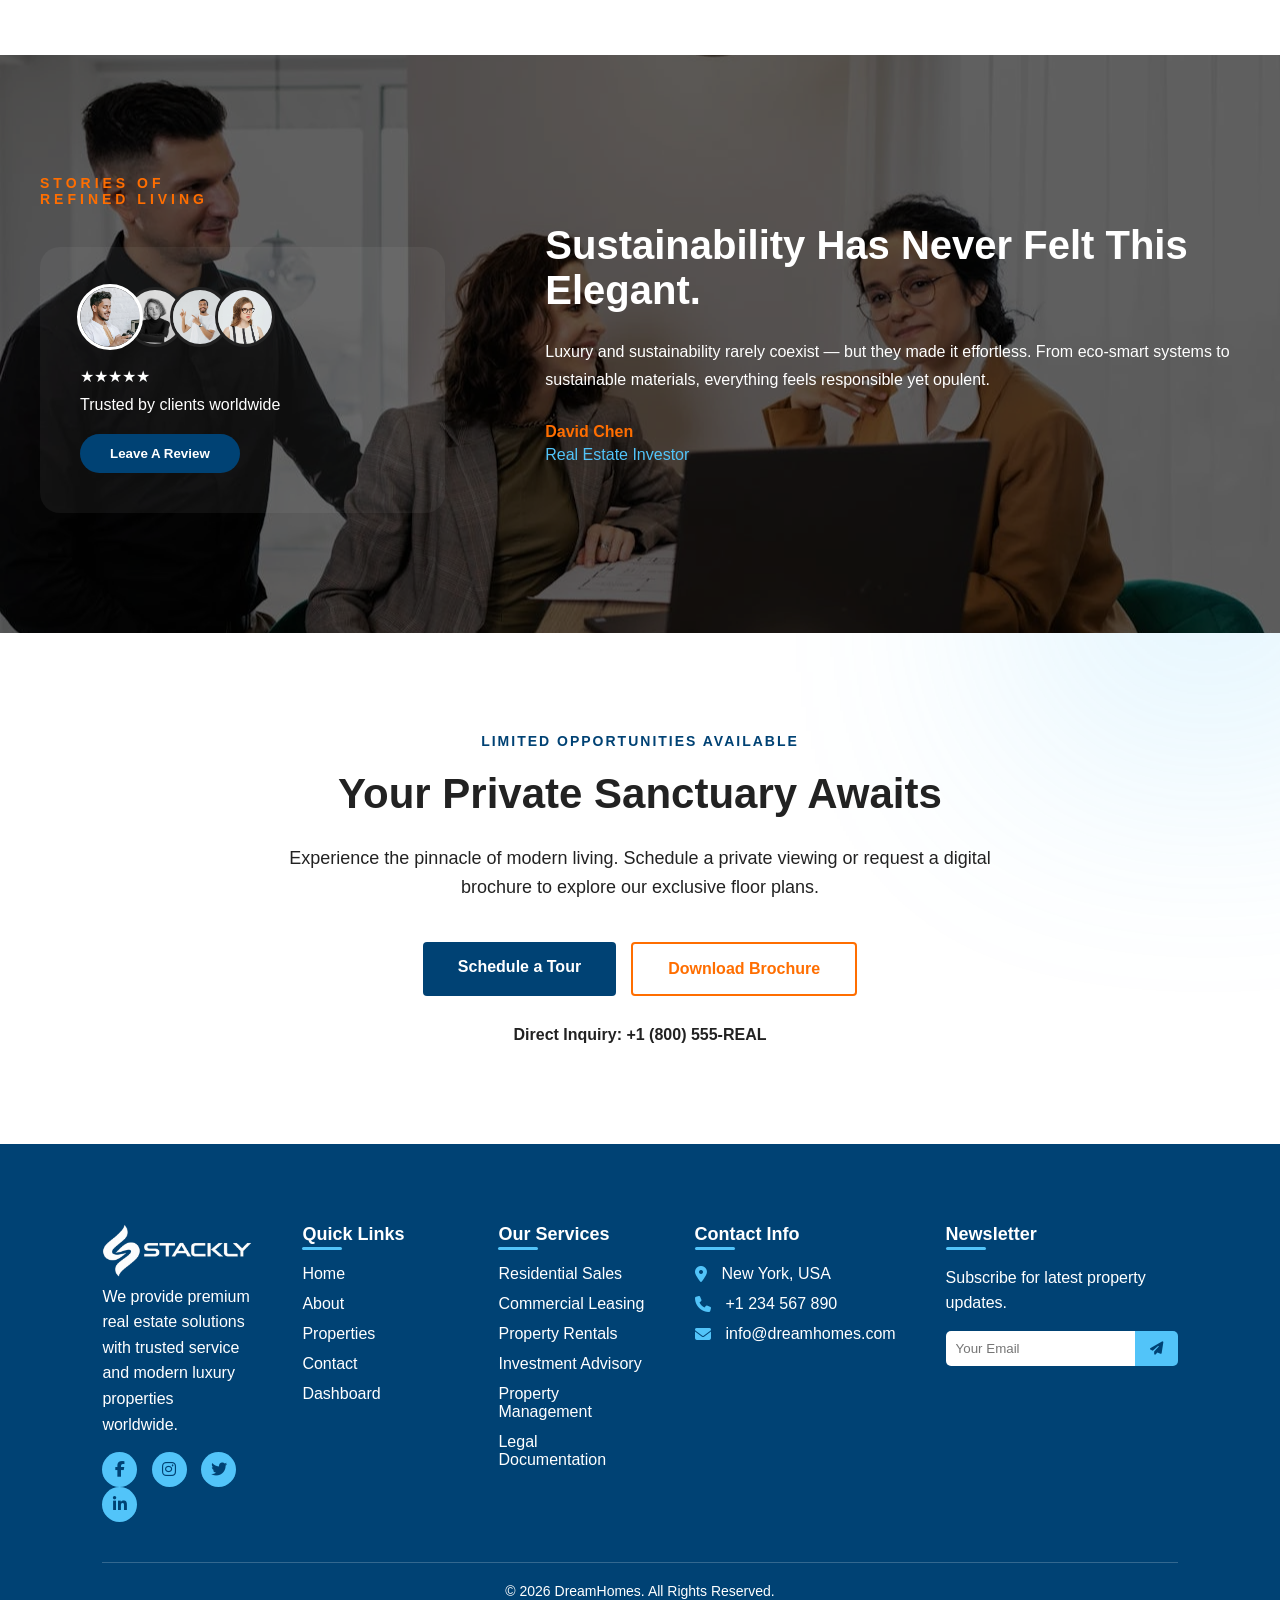
==== commit 7d95a826: "Add files via upload" ====
--- a/contact.html
+++ b/contact.html
@@ -91,7 +91,7 @@
 
 
 
-    <section class="contact-premium">
+    <section class="contact-premium" data-aos="fade-down">
         <div class="contact-container">
             <div class="contact-info-box">
                 <span class="tag">Contact Us</span>
@@ -156,7 +156,7 @@
 
 
 
-    <section class="location-teleporter">
+    <section class="location-teleporter" data-aos="zoom-in">
         <div class="teleport-container">
             <div class="teleport-window">
                 <div id="city-bg" class="city-bg"></div>
@@ -204,13 +204,13 @@
 
 
     <section class="support-grid-section">
-        <div class="support-header">
+        <div class="support-header" data-aos="fade-left">
             <span class="pre-title">Direct Channels</span>
             <h2>Connect with our <span class="accent">Specialists</span></h2>
             <p>Skip the wait and reach out directly to the department that best fits your current needs.</p>
         </div>
 
-        <div class="support-wrapper">
+        <div class="support-wrapper" data-aos="fade-down">
             <div class="support-card">
                 <div class="support-icon">
                     <span class="material-icons">real_estate_agent</span>
@@ -257,7 +257,7 @@
 
 
 
-    <section class="faq-cta-section">
+    <section class="faq-cta-section" data-aos="fade-right">
         <div class="faq-container">
             <div class="faq-content">
                 <span class="pre-title">Assistance</span>
@@ -413,7 +413,7 @@
 
 
 
-    <section class="cta-luxury">
+    <section class="cta-luxury" data-aos="fade-up">
         <div class="cta-overlay"></div>
         <div class="cta-content">
             <span class="cta-subtitle">Limited Opportunities Available</span>
--- a/contact.css
+++ b/contact.css
@@ -448,6 +448,7 @@
 .location-teleporter {
     padding: 100px 5%;
     background: var(--white);
+    overflow-x: hidden;
 }
 
 .teleport-container {
@@ -596,6 +597,7 @@
     padding: 100px 5%;
     background-color: var(--bg-soft);
     text-align: center;
+    overflow-x: hidden;
 }
 
 .support-header {
@@ -728,6 +730,7 @@
 .faq-cta-section {
     padding: 100px 5%;
     background-color: var(--white);
+    overflow-x: hidden;
 }
 
 .faq-container {
@@ -749,8 +752,7 @@
     color: var(--light);
 }
 
-/* --- Accordion Styling --- */
-.acc-item {
+ .acc-item {
     border-bottom: 1px solid #eee;
     margin-bottom: 10px;
 }
@@ -891,6 +893,7 @@
     background: url("./testimonial.webp") center/cover no-repeat;
     color: var(--white);
     overflow: hidden;
+    overflow-x: hidden;
 }
 
 .testimonial-overlay {
